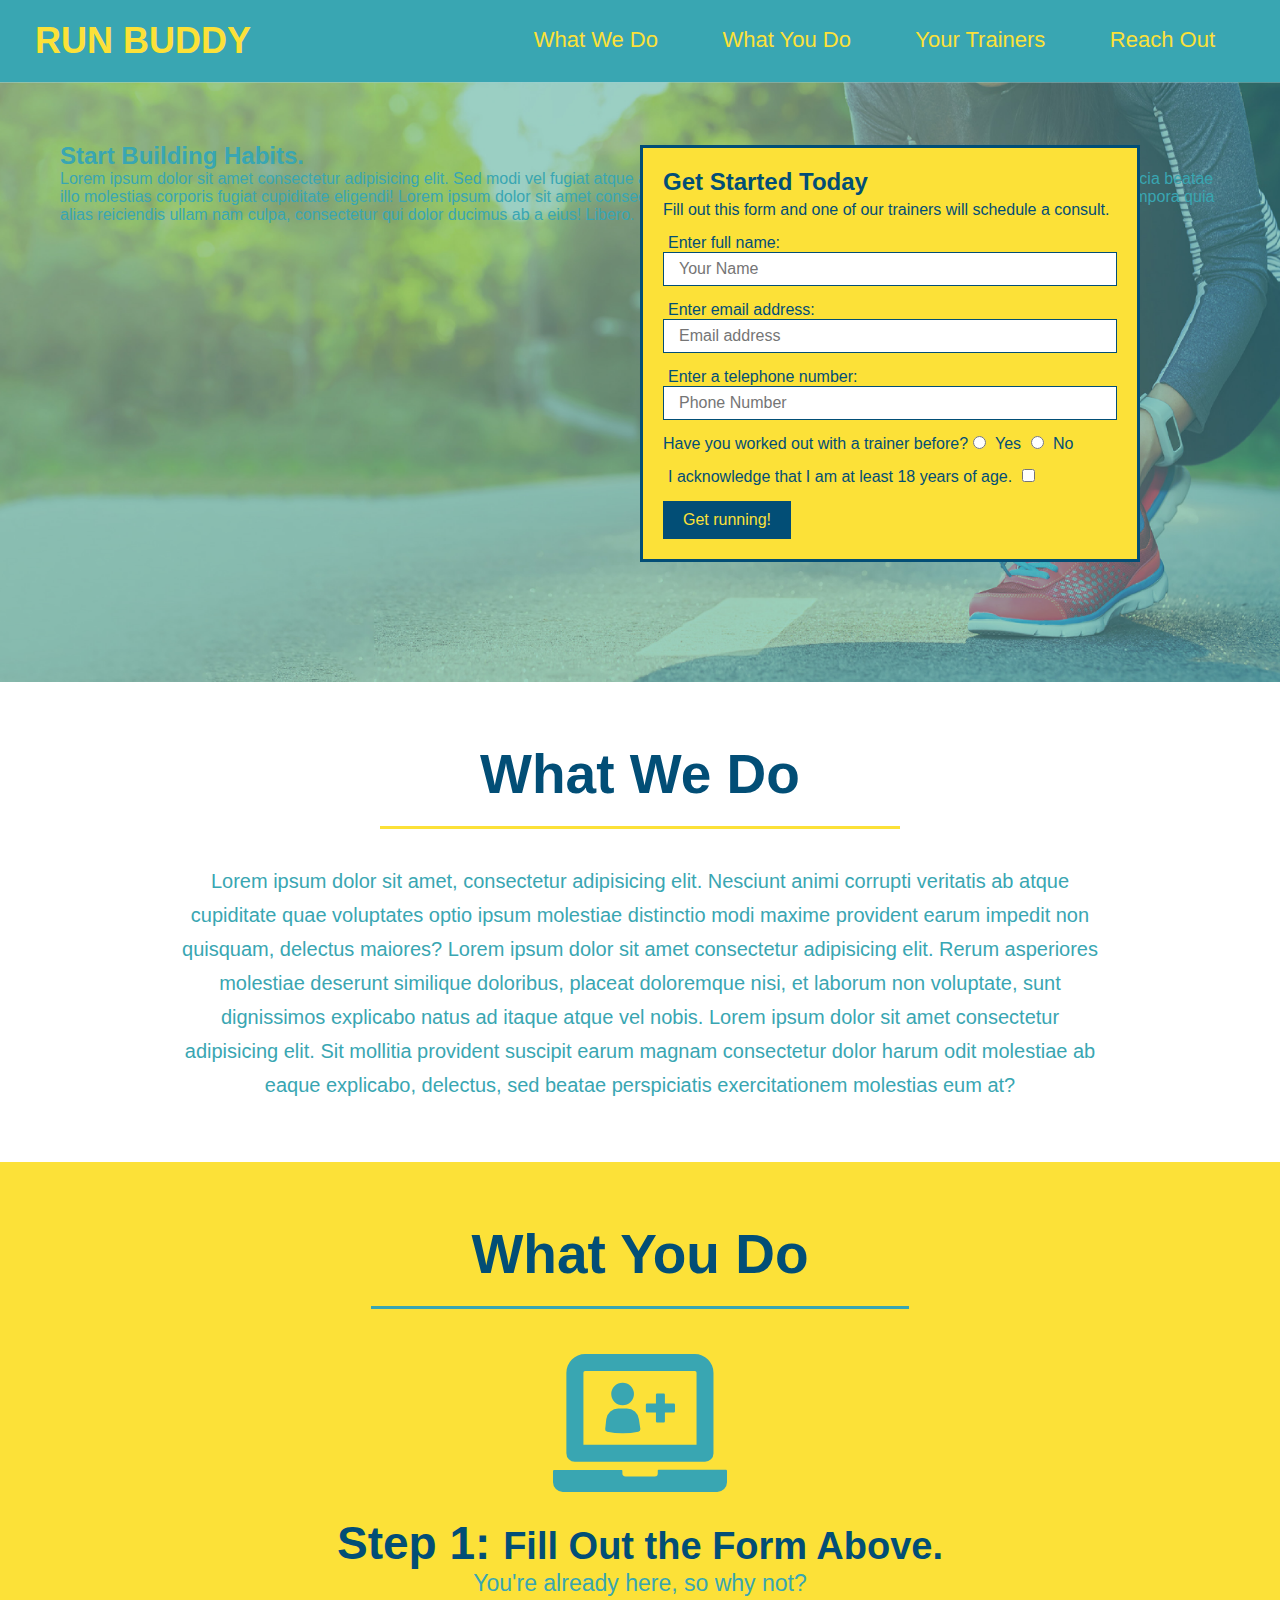
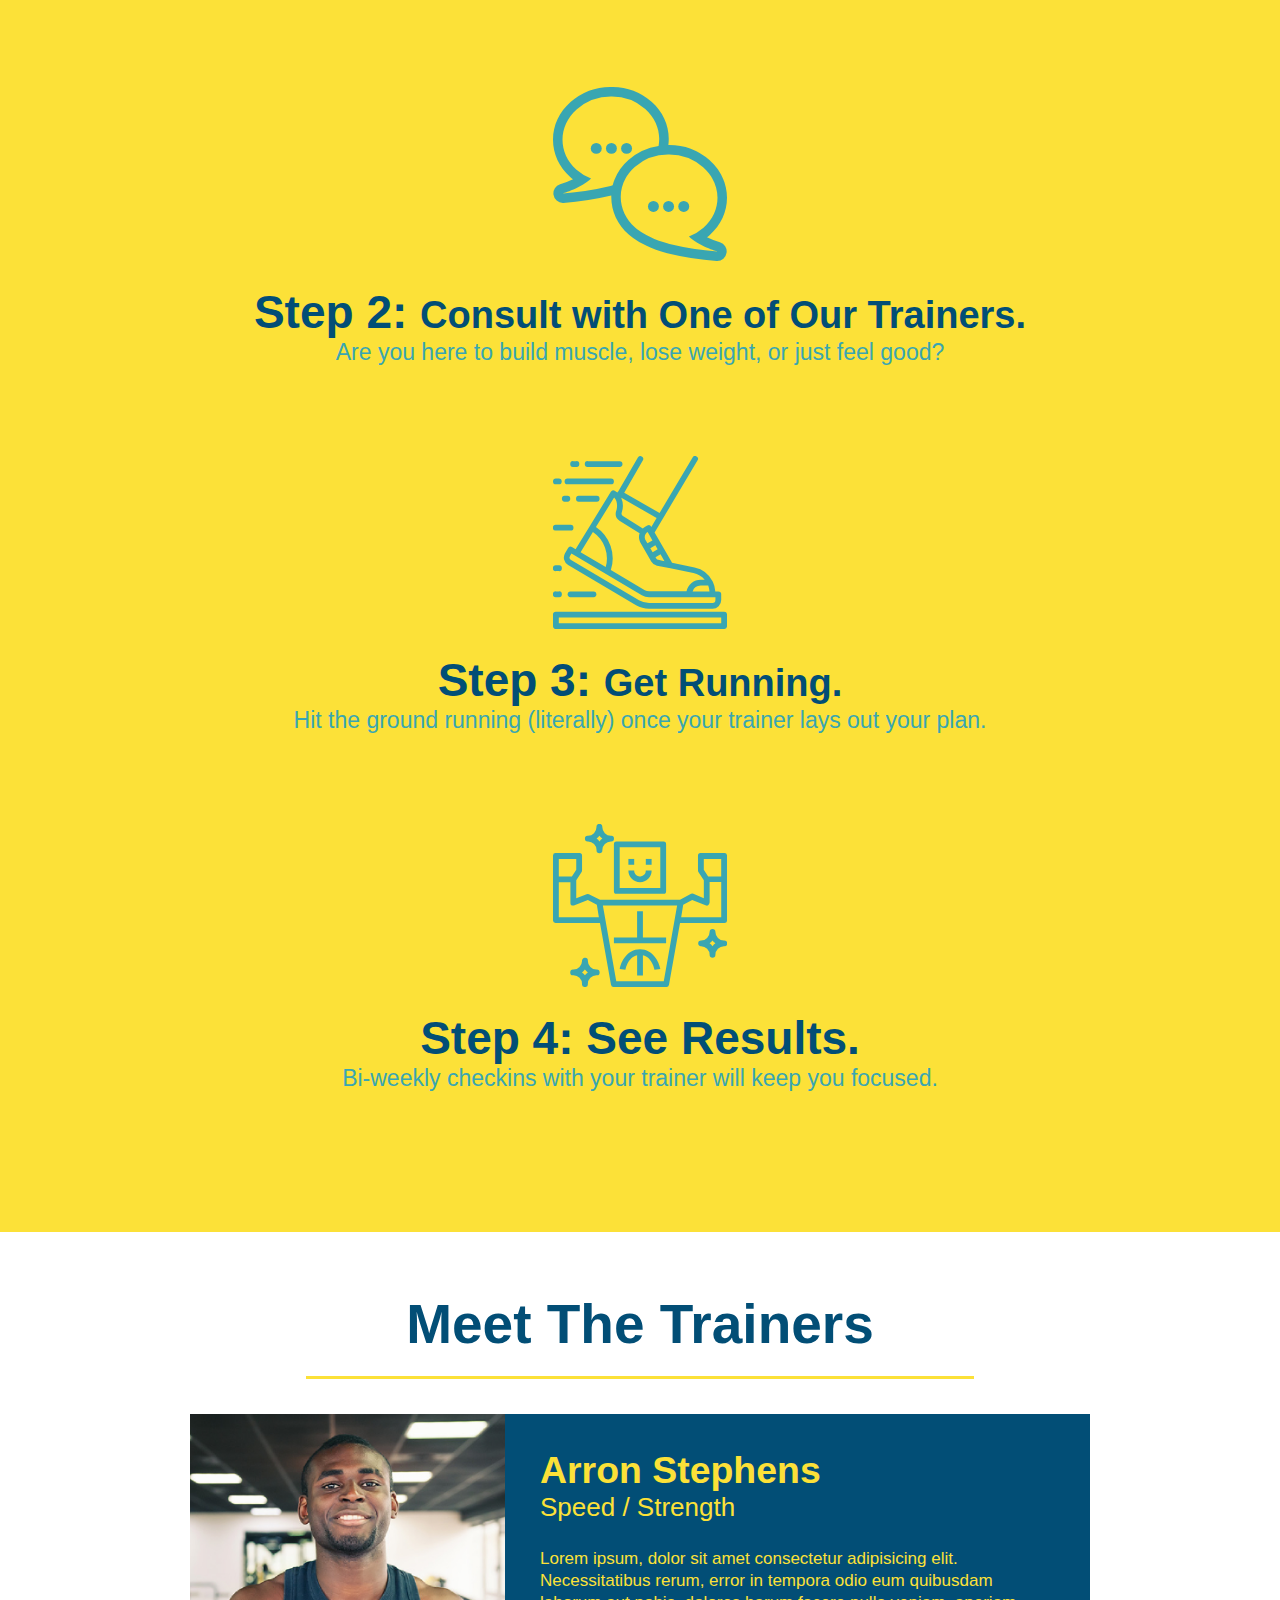
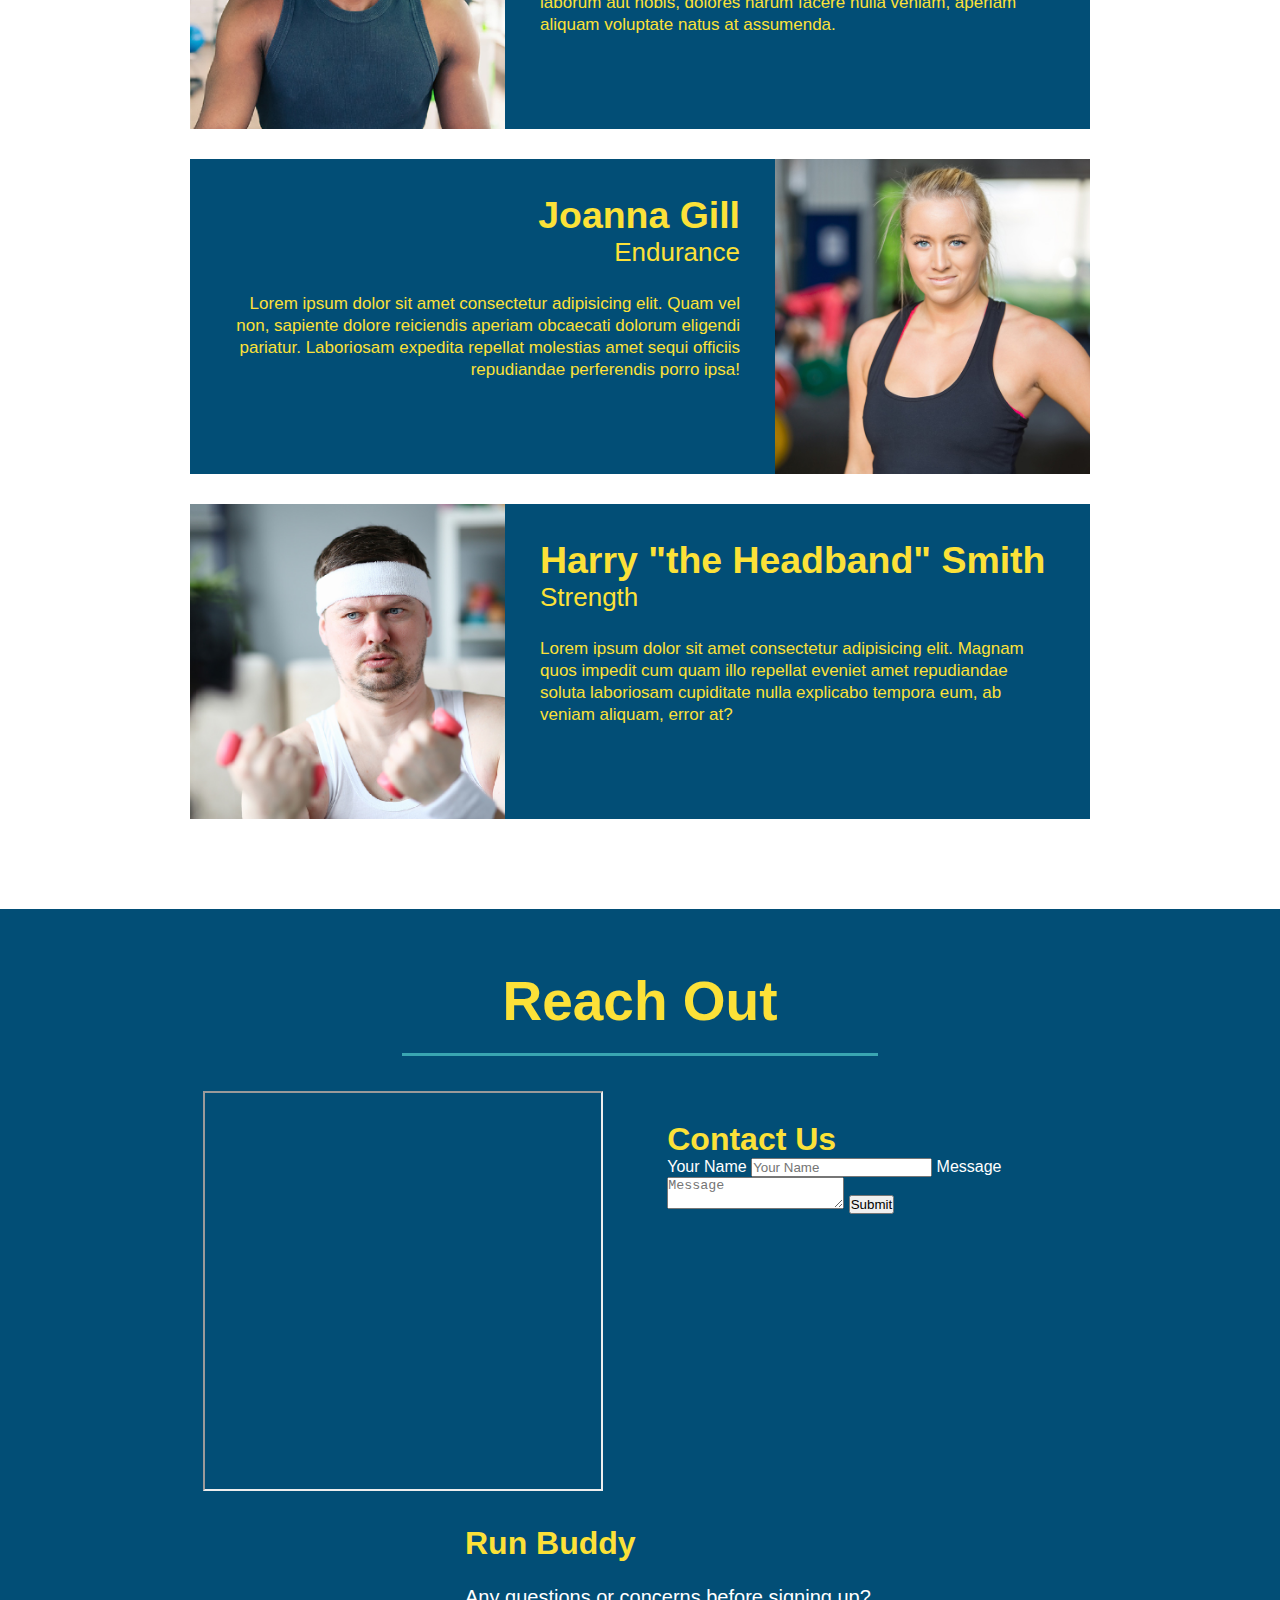
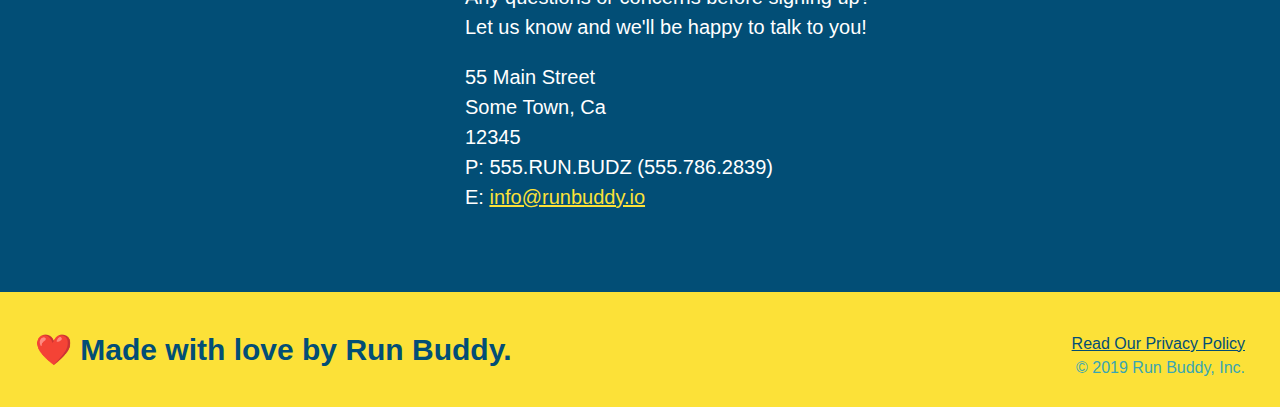
==== index.html @ 5c3e3b5e "add contact form" ====
<!DOCTYPE html>
<html lang="en">
    <head>
        <meta charset="UTF-8" />
        <title>Run Buddy</title>
        <link rel="stylesheet" href="./assets/css/style.css" />
    </head>

    <body>
        <!-- navigation-->
        <header>
            <h1>
                <a href="/">RUN BUDDY</a>
            </h1>
            <nav>
                <!-- Unordered list element -->
                <ul>
                    <!-- List item element-->
                    <li>
                        <!--Anchor element-->
                        <a href="#what-we-do">What We Do</a>
                    </li>
                    <li>
                        <a href="#what-you-do">What You Do</a>
                    </li>
                    <li>
                        <a href="#your-trainers">Your Trainers</a>
                    </li>
                    <li>
                        <a href="#reach-out">Reach Out</a>
                    </li>
                </ul>
            </nav>
        </header> 

        <!-- hero/jumbotron-->
        <section class="hero">
            <div class="hero-form">
                <h3> Get Started Today</h3>
                <p>Fill out this form and one of our trainers will schedule a consult.</p>
            <!-- Add form element -->
            <form>
                <label for="name">Enter full name:</label>
                <input type="text" placeholder="Your Name" name="name" id="name" class="form-input" />
                <label for="email">Enter email address:</label>
                <input type="email" placeholder="Email address" name="email" id="email" class="form-input" />
                <label for="phone">Enter a telephone number:</label>
                <input type="tel" placeholder="Phone Number" name="phone" id="phone" class="form-input" />
                <p>
                    Have you worked out with a trainer before?
                    <input type="radio" name="trainer-confirm" id="trainer-yes" />
                    <label for="trainer-yes">Yes</label>
                    <input type="radio" name="trainer-confirm" id="trainer-no" />
                    <label for="trainer-no">No</label>
                </p>
                <p>
                    <label for="checkbox" >
                    I acknowledge that I am at least 18 years of age.
                    </label>
                    <input type="checkbox" name="age-confirm" id="checkbox" />
                </p>
                <button type="submit">
                    Get running!
                </button>
            </form>
            </div>
            <div class="hero-cta">
                <h2>Start Building Habits.</h2>
                <p>
                    Lorem ipsum dolor sit amet consectetur adipisicing elit. Sed modi vel fugiat atque aut magnam distinctio quo possimus suscipit culpa? Quidem, cum. Officia beatae illo molestias corporis fugiat cupiditate eligendi! 
                    Lorem ipsum dolor sit amet consectetur adipisicing elit. Ut perspiciatis illum quasi et nostrum sapiente tempora quia alias reiciendis ullam nam culpa, consectetur qui dolor ducimus ab a eius! Libero.
                </p>
            </div>
        </section>
        <!-- end hero -->

        <!--"what we do" section-->
        <section id="what-we-do" class="intro">
            <h2 class="section-title primary-border">What We Do</h2>
            <p> 
                Lorem ipsum dolor sit amet, consectetur adipisicing elit. Nesciunt animi corrupti veritatis ab atque cupiditate quae voluptates optio ipsum molestiae distinctio modi maxime provident earum impedit non quisquam, delectus maiores? Lorem ipsum dolor sit amet consectetur adipisicing elit. Rerum asperiores molestiae deserunt similique doloribus, placeat doloremque nisi, et laborum non voluptate, sunt dignissimos explicabo natus ad itaque atque vel nobis.
            Lorem ipsum dolor sit amet consectetur adipisicing elit. Sit mollitia provident suscipit earum magnam consectetur dolor harum odit molestiae ab eaque explicabo, delectus, sed beatae perspiciatis exercitationem molestias eum at?
            </p>
        </section>
        
        <!-- "what you do" section-->
        <section id="what-you-do" class="steps">
            <h2 class="section-title secondary-border"> What You Do</h2>

            <div>
                <img src="./assets/images/step-1.svg" alt="" />
                <h3>Step 1: <span>Fill Out the Form Above.</span></h3>
                <p>You're already here, so why not?</p>
            </div>

            <div>
                <img src="./assets/images/step-2.svg" alt="" />
                <h3>Step 2: <span>Consult with One of Our Trainers.</span></h3>
                <p>Are you here to build muscle, lose weight, or just feel good?</p>
            </div>

            <div>
                <img src="./assets/images/step-3.svg" alt="" />
                <h3>Step 3: <span>Get Running.</span></h3>
                <p>Hit the ground running (literally) once your trainer lays out your plan.</p>
            </div>

            <div>
                <img src="./assets/images/step-4.svg" alt="" />
                <h3>Step 4: See Results.</h3>
                <p>Bi-weekly checkins with your trainer will keep you focused.</p>
            </div>
        </section>

        <!--"meet the trainers" section-->
        <section id="your-trainers" class="trainers"> 
            <h2 class="section-title primary-border">
                Meet The Trainers
            </h2>

            <!-- first trainer bio -->
            <article class="trainer">
                <img src="./assets/images/trainer-1.jpg" alt="Arron Stephens in his workout clothes, ready to pump iron." />
                <div class="trainer-bio text-left">
                    <h3>Arron Stephens</h3>
                    <h4>Speed / Strength</h4>
                    <p>
                        Lorem ipsum, dolor sit amet consectetur adipisicing elit. Necessitatibus rerum, error in tempora odio eum quibusdam laborum aut nobis, dolores harum facere nulla veniam, aperiam aliquam voluptate natus at assumenda.
                    </p>
                </div>
            </article>

            <!-- second trainer bio -->
            <article class="trainer">
                <div class="trainer-bio text-right">
                    <h3>Joanna Gill</h3>
                    <h4>Endurance</h4>
                    <p>Lorem ipsum dolor sit amet consectetur adipisicing elit. Quam vel non, sapiente dolore reiciendis aperiam obcaecati dolorum eligendi pariatur. Laboriosam expedita repellat molestias amet sequi officiis repudiandae perferendis porro ipsa!</p>
                </div>
                <img src="./assets/images/trainer-2.jpg" alt="Joanna Gill cooling off after a workout" />
            </article>

            <!-- third trainer bio -->
            <article class="trainer">
                <img src="./assets/images/trainer-3.jpg" alt="Harry Smith wearing a headband and lifting comically small pink weights." />
                <div class="trainer-bio text-left" >
                    <h3>Harry "the Headband" Smith</h3>
                    <h4>Strength</h4>
                    <p>Lorem ipsum dolor sit amet consectetur adipisicing elit. Magnam quos impedit cum quam illo repellat eveniet amet repudiandae soluta laboriosam cupiditate nulla explicabo tempora eum, ab veniam aliquam, error at?</p>
                </div>
            </article>
        </section>
        <!-- trainers section end-->

        <!--"reach out" section-->
        <section id="reach-out" class="contact">
            <h2 class="section-title secondary-border">Reach Out</h2>
            <div class="contact-info">
                <iframe 
                    src="https://www.google.com/maps/embed?pb=!1m18!1m12!1m3!1d3023.174391350938!2d-111.85264814911996!3d40.736188043971005!2m3!1f0!2f0!3f0!3m2!1i1024!2i768!4f13.1!3m3!1m2!1s0x875260040ec260b5%3A0x486667131d3bf1d!2s1412%20Kensington%20Ave%2C%20Salt%20Lake%20City%2C%20UT%2084105!5e0!3m2!1sen!2sus!4v1635096697386!5m2!1sen!2sus"
                    allowfullscreen="" 
                    loading="lazy">
                </iframe>
            
            <div class="contact-form">
                <h3>Contact Us</h3>
                <form>
                    <label for="contact-name">Your Name</label>
                    <input type="text" id="contact-name" placeholder="Your Name" />

                    <label for="contact-message">Message</label>
                    <textarea id="contact-message" placeholder="Message"></textarea>

                    <button type="submit">Submit</button>
                </form>
            </div>
                <div>
                    <h3>Run Buddy</h3>
                <p>
                    Any questions or concerns before signing up?
                    <br/>
                    Let us know and we'll be happy to talk to you!
                </p>
                <address>
                    55 Main Street <br/>
                    Some Town, Ca <br/>
                    12345 <br/>
                    P: 555.RUN.BUDZ (555.786.2839)<br/>
                    E: <a href="mailto:info@runbuddy.io">info@runbuddy.io</a>
                </address>
                </div>
            </div>
        </section>
          
        <!--footer-->
        <footer>
            <h2>❤️ Made with love by Run Buddy.</h2>
            <div>
                <a href="./privacy-policy.html">Read Our Privacy Policy</a><br />
                &copy; 2019 Run Buddy, Inc.
            </div>
        </footer>
    </body>
</html>
---- assets/css/style.css ----
* {
    margin: 0;
    padding: 0;
    box-sizing: border-box;
}

body {
    /* more on this crazy alphanumerical value in a minute! */
    color: #39a6b2;
    font-family: Helvetica, Arial, sans-serif;
}

/* apply styles to <header> */
header {
    padding: 20px 35px;
    background-color: #39a6b2;
}

header h1 {
    font-weight: bold;
    font-size: 36px;
    color: #fce138;
    margin: 0;
    display: inline;
}

header a {
    text-decoration: none;
    color: #fce138;
}

header nav {
    float: right;
    margin: 7px 0;
}

header nav ul li {
    display: inline;
}

header nav ul li a {
    margin: 0 30px;
    font-weight: lighter;
    font-size: 22px;
}

footer {
    background: #fce138;
    width: 100%;
    padding: 40px 35px;
}

footer h2 {
    display: inline;
    color: #024e76;
    font-size: 30px;
    margin: 0;
}

footer div {
    float: right;
    line-height: 1.5;
    text-align: right;
}

footer a {
    color: #024e76;
}

section {
    padding: 60px;
}

/* Hero Style Start */
.hero {
    background-image: url("../images/hero-bg.jpg");
    height: 600px;
    background-size: cover;
    background-position: center;
    position: relative;
}
/* Hero Style End */

/* Hero Form start */
.hero-form {
    background-color: #fce138;
    color: #024e76;
    padding: 20px;
    width: 500px; 
    border: solid 3px #024e76;
    position: absolute;
    bottom: 120px;
    right: 140px;
}

.hero-form h3 {
    font-size: 24px;
    margin: 0;
}

.hero-form p {
    margin: 5px 0 15px 0;
}

.form-input {
    border: 1px solid #024e76;
    display: block;
    padding: 7px 15px;
    font-size: 16px;
    color: #024e76;
    width: 100%;
    margin-bottom: 15px;
}

.hero-form label {
    margin: 0 5px;
}

.hero-form button {
    background-color: #024e76;
    color: #fce138;
    font-size: 16px;
    padding: 10px 20px;
    border: none;
}
/* Hero Form end */

/* intro start*/

.intro {
    text-align: center;
}

.intro p {
    line-height: 1.7;
    color: #39a6b2;
    width: 80%;
    font-size: 20px;
    margin: 0 auto;
}
/* intro end */

/* What you do section */
.steps {
    text-align: center;
    background: #fce138;
}

.section-title {
    font-size: 55px;
    display: inline-block;
    color: #024e76;
    margin-bottom: 35px;
    padding: 0 100px 20px 100px;   
    border-bottom: 3px solid;
    text-align: center;
}

.primary-border {
    border-color: #fce138;
}

.secondary-border {
    border-color: #39a6b2;
}

.steps div {
    margin-bottom: 80px;
}

.steps img {
    width: 15%;
    margin: 10px 0;
}

.steps h3 {
    color: #024e76;
    font-size: 46px;
    margin-top: 10px;
}

.steps p {
    color: #39a6b2;
    font-size: 23px;
}

.steps span {
    font-size: 38px;
}

/* trainers section */

.trainers {
    text-align: center;
}

.trainer {
    width: 900px;
    margin: 0 auto 30px auto;
    background: #024e76;
    color: #fce138;
    overflow: auto;
}

.trainer img {
    width: 35%;
    float: left;
}

.trainer-bio {
    padding: 35px;
    float: left;
    width: 65%;
}

.text-left {
    text-align: left;
}

.text-right {
    text-align: right;
}

.trainer-bio {
    font-size: 32px;
    margin-bottom: 8px;
}

.trainer-bio h4 {
    font-weight: lighter;
    font-size: 26px;
    margin-bottom: 25px;
}

.trainer-bio p {
    font-size: 17px;
    line-height: 1.3;
}

/* trainers section end */

/* contact info section */
.contact {
    background: #024e76;
    text-align: center;
}

.contact h2 {
    color: #fce138;
}

.contact-info iframe {
    width: 400px;
    height: 400px;
}

.contact-info div {
    width: 410px;
    display: inline-block;
    vertical-align: top;
    text-align: left;
    margin: 30px 0 0 60px;
    color: white;
}

.contact-info h3 {
    color: #fce138;
    font-size: 32px;
}

.contact-info p, .contact-info address {
    margin: 20px 0;
    line-height: 1.5;
    font-size: 20px;
    font-style: normal;
}

.contact-info a {
    color: #fce138;
}

/* contact info style end*/
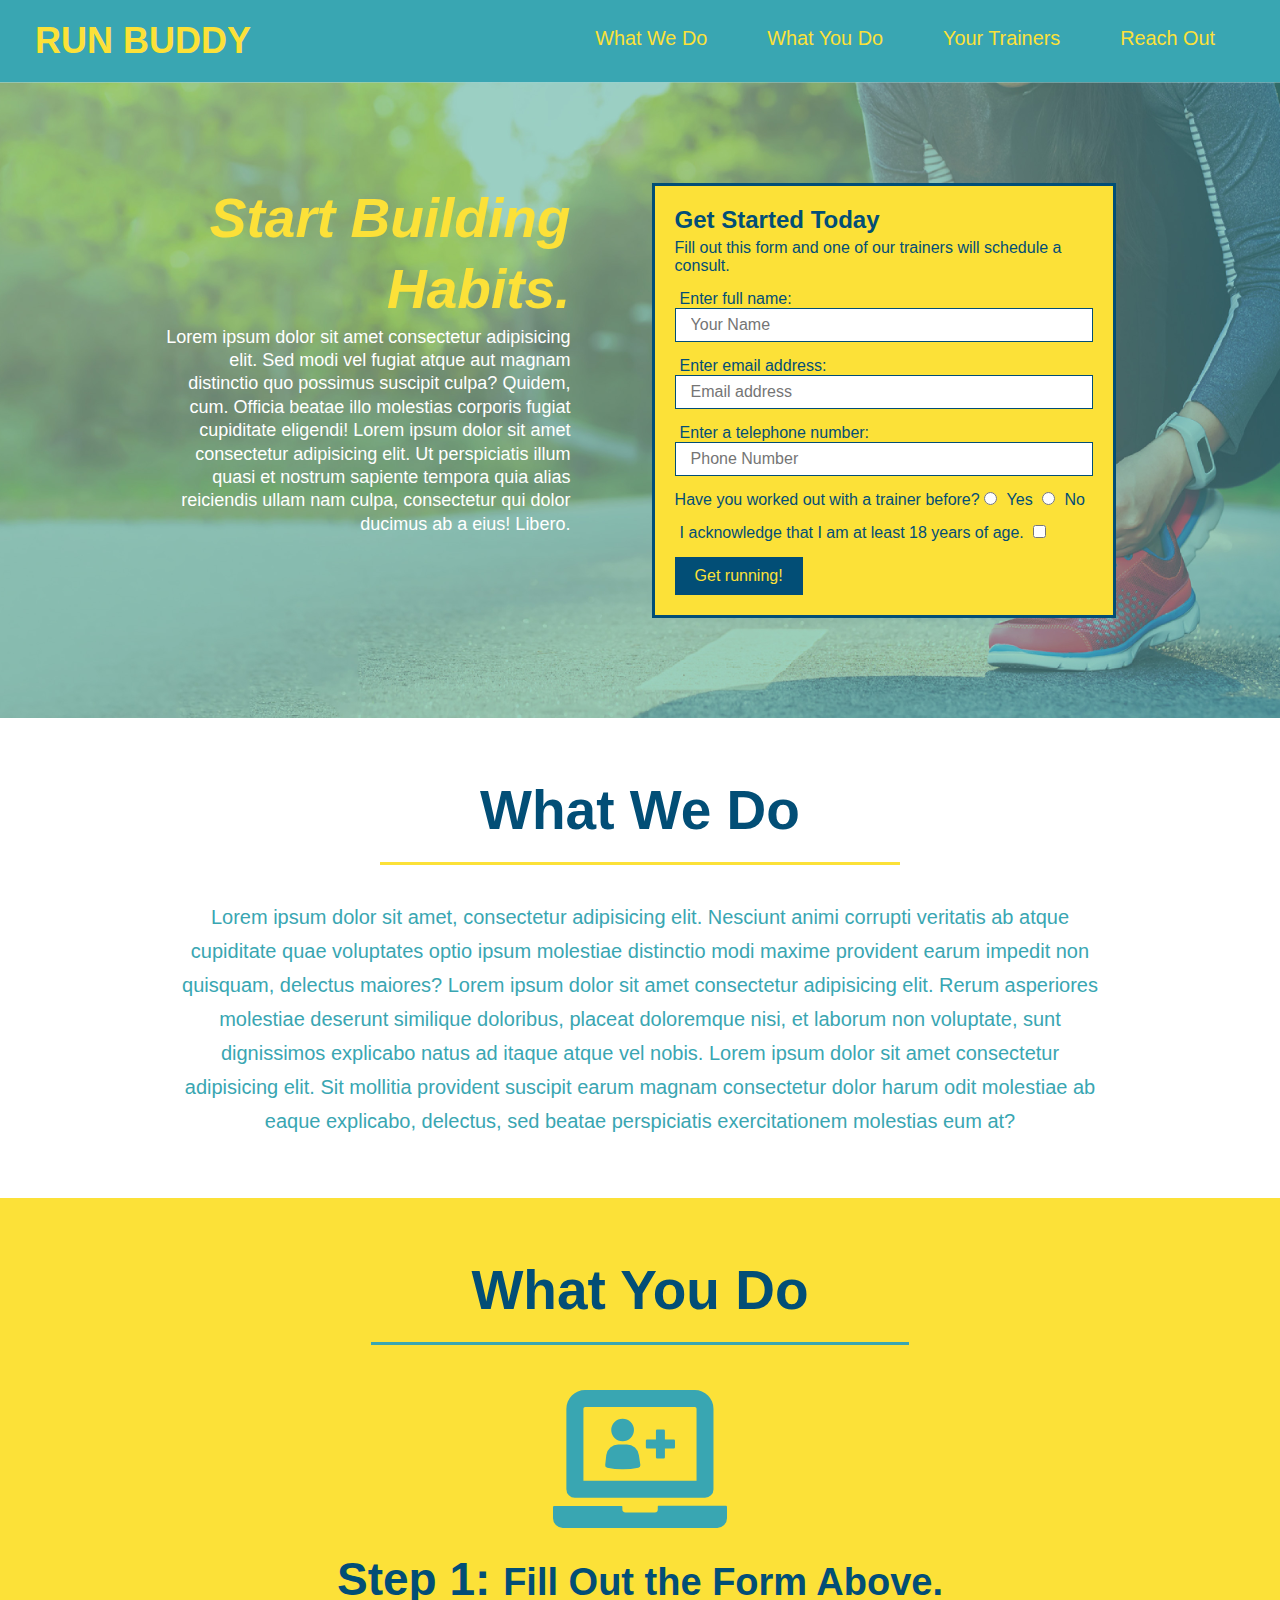
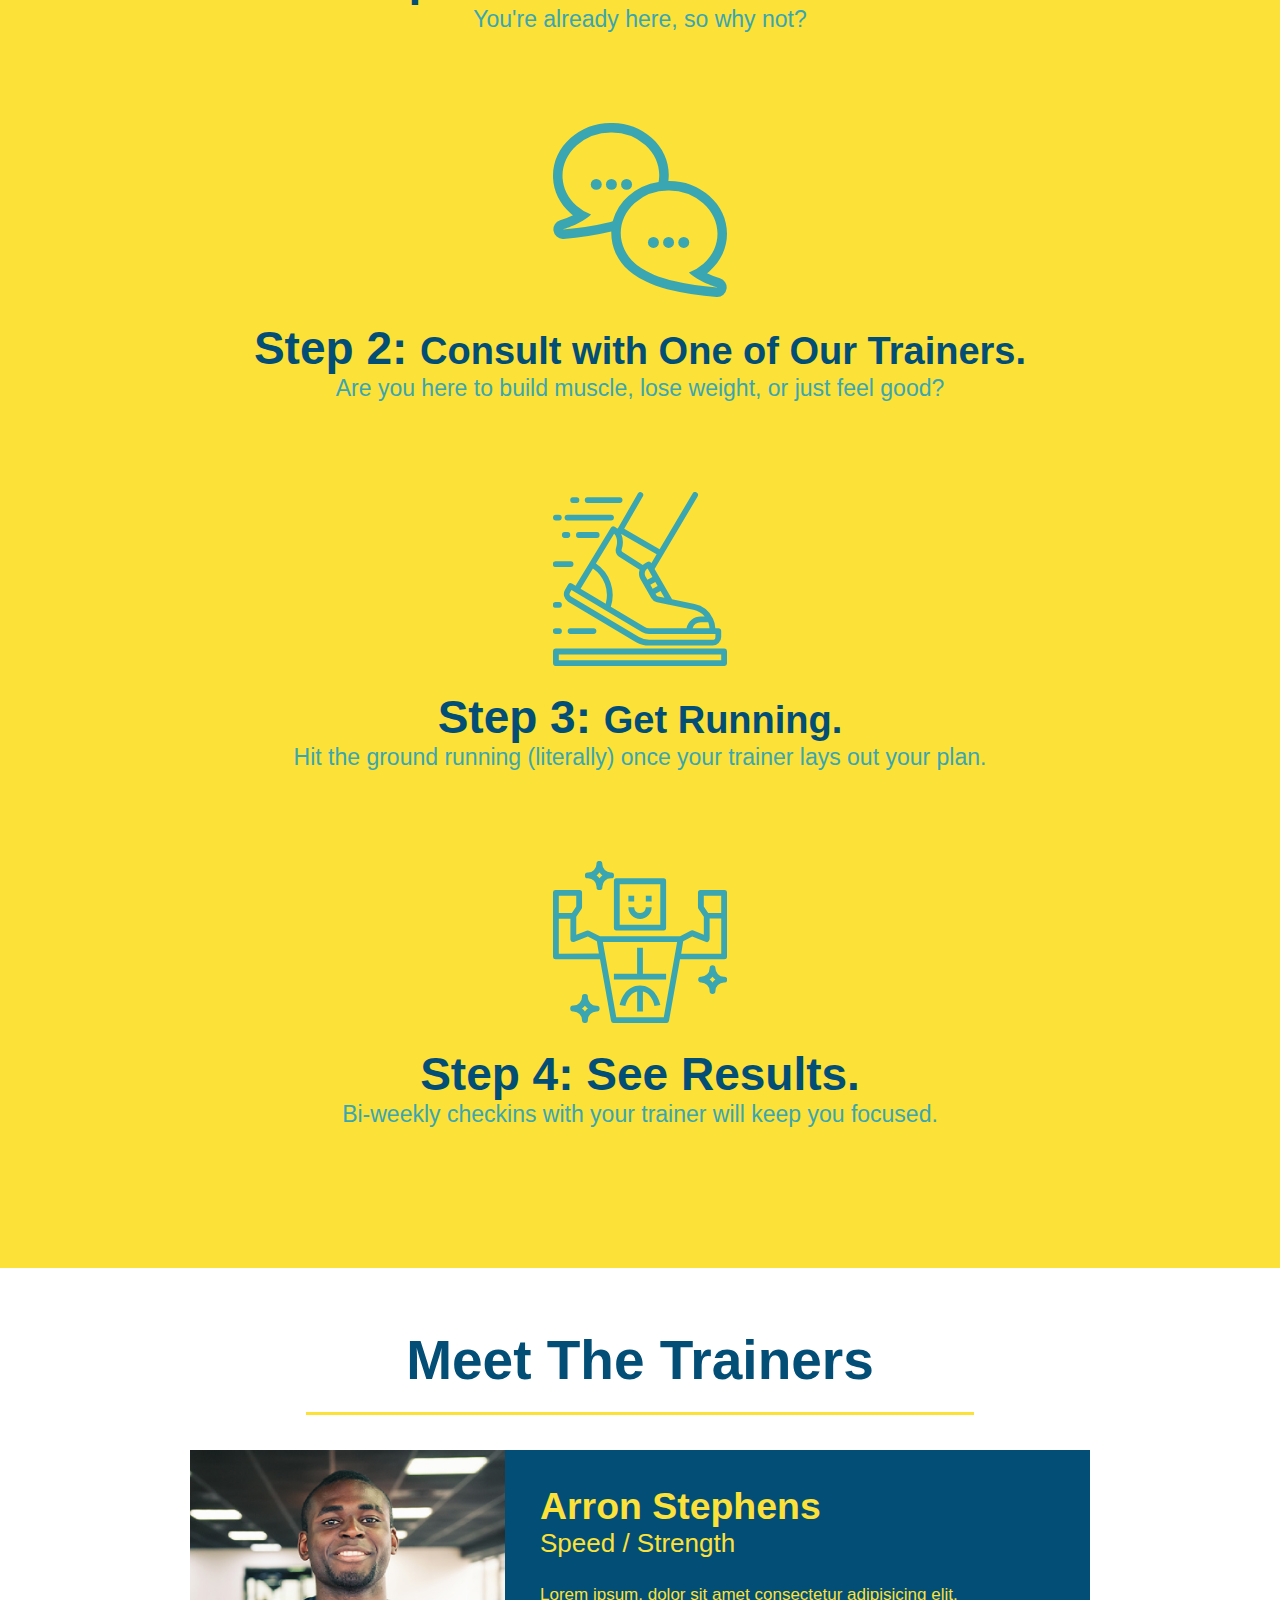
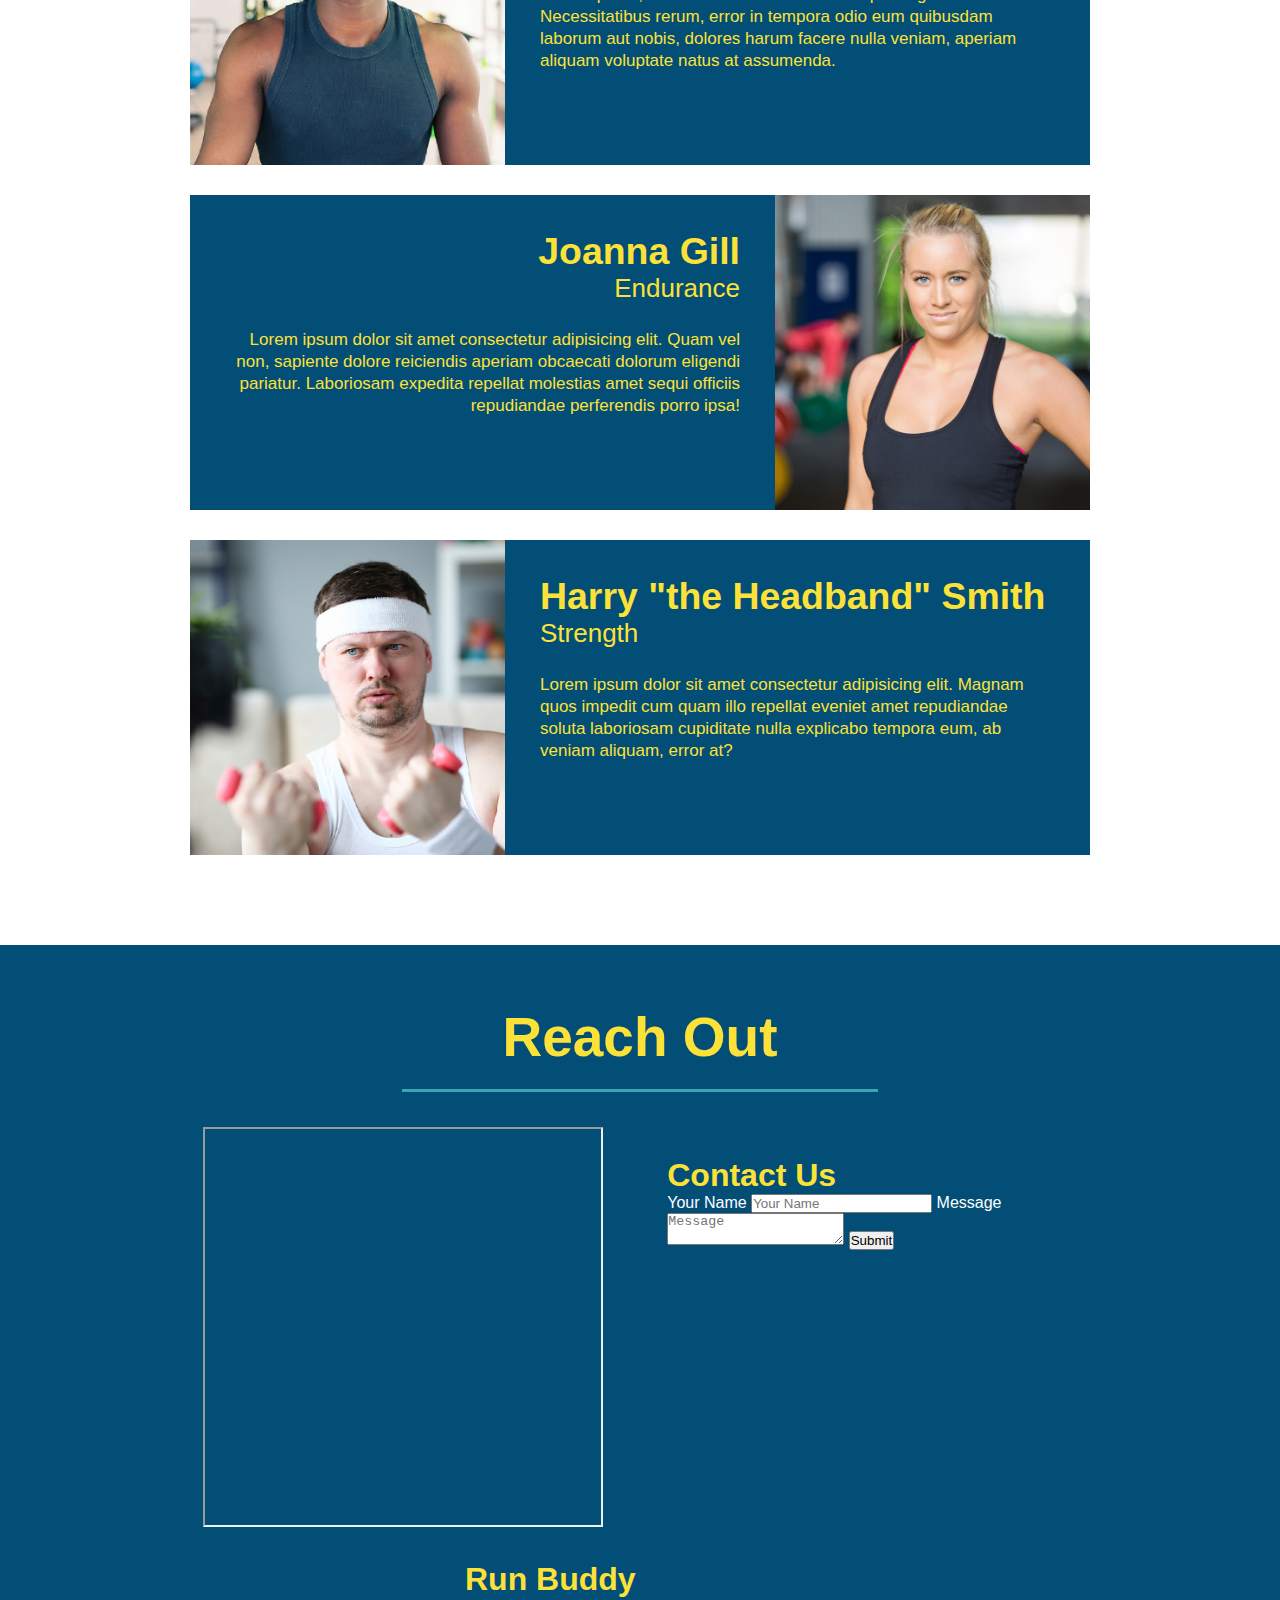
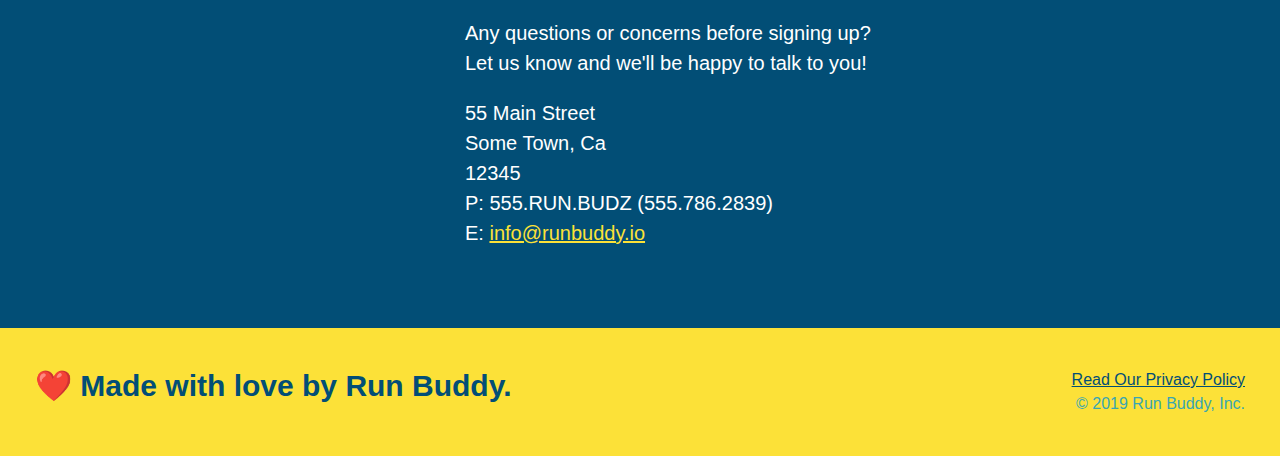
==== commit 6f06e615: "add flexbox to hero" ====
--- a/index.html
+++ b/index.html
@@ -35,6 +35,14 @@
 
         <!-- hero/jumbotron-->
         <section class="hero">
+            <div class="hero-cta">
+                <h2>Start Building Habits.</h2>
+                <p>
+                    Lorem ipsum dolor sit amet consectetur adipisicing elit. Sed modi vel fugiat atque aut magnam distinctio quo possimus suscipit culpa? Quidem, cum. Officia beatae illo molestias corporis fugiat cupiditate eligendi! 
+                    Lorem ipsum dolor sit amet consectetur adipisicing elit. Ut perspiciatis illum quasi et nostrum sapiente tempora quia alias reiciendis ullam nam culpa, consectetur qui dolor ducimus ab a eius! Libero.
+                </p>
+            </div>
+            
             <div class="hero-form">
                 <h3> Get Started Today</h3>
                 <p>Fill out this form and one of our trainers will schedule a consult.</p>
@@ -63,13 +71,6 @@
                     Get running!
                 </button>
             </form>
-            </div>
-            <div class="hero-cta">
-                <h2>Start Building Habits.</h2>
-                <p>
-                    Lorem ipsum dolor sit amet consectetur adipisicing elit. Sed modi vel fugiat atque aut magnam distinctio quo possimus suscipit culpa? Quidem, cum. Officia beatae illo molestias corporis fugiat cupiditate eligendi! 
-                    Lorem ipsum dolor sit amet consectetur adipisicing elit. Ut perspiciatis illum quasi et nostrum sapiente tempora quia alias reiciendis ullam nam culpa, consectetur qui dolor ducimus ab a eius! Libero.
-                </p>
             </div>
         </section>
         <!-- end hero -->
--- a/assets/css/style.css
+++ b/assets/css/style.css
@@ -14,6 +14,9 @@
 header {
     padding: 20px 35px;
     background-color: #39a6b2;
+    display: flex;
+    justify-content: space-between;
+    flex-wrap: wrap;
 }
 
 header h1 {
@@ -21,7 +24,6 @@
     font-size: 36px;
     color: #fce138;
     margin: 0;
-    display: inline;
 }
 
 header a {
@@ -30,35 +32,39 @@
 }
 
 header nav {
-    float: right;
     margin: 7px 0;
 }
 
-header nav ul li {
-    display: inline;
+header nav ul {
+    display: flex;
+    flex-wrap: wrap;
+    justify-content: space-between;
+    align-items: center;
+    list-style: none;
 }
 
 header nav ul li a {
     margin: 0 30px;
     font-weight: lighter;
-    font-size: 22px;
+    font-size: 1.55vw;
 }
 
 footer {
     background: #fce138;
     width: 100%;
     padding: 40px 35px;
+    display: flex;
+    justify-content: space-between;
+    flex-wrap: wrap;
 }
 
 footer h2 {
-    display: inline;
     color: #024e76;
     font-size: 30px;
     margin: 0;
 }
 
 footer div {
-    float: right;
     line-height: 1.5;
     text-align: right;
 }
@@ -74,10 +80,26 @@
 /* Hero Style Start */
 .hero {
     background-image: url("../images/hero-bg.jpg");
-    height: 600px;
     background-size: cover;
     background-position: center;
-    position: relative;
+    display: flex;
+    justify-content: center;
+    flex-wrap: wrap;
+}
+
+.hero-cta {
+    width: 35%;
+    text-align: right;
+    margin: 3.5%;
+    color: #fff;
+    font-size: 18px;
+    line-height: 1.3;
+}
+
+.hero-cta h2 {
+    font-style: italic;
+    font-size: 55px;
+    color: #fce138;
 }
 /* Hero Style End */
 
@@ -86,11 +108,9 @@
     background-color: #fce138;
     color: #024e76;
     padding: 20px;
-    width: 500px; 
     border: solid 3px #024e76;
-    position: absolute;
-    bottom: 120px;
-    right: 140px;
+    width: 40%;
+    margin: 3.5%;
 }
 
 .hero-form h3 {
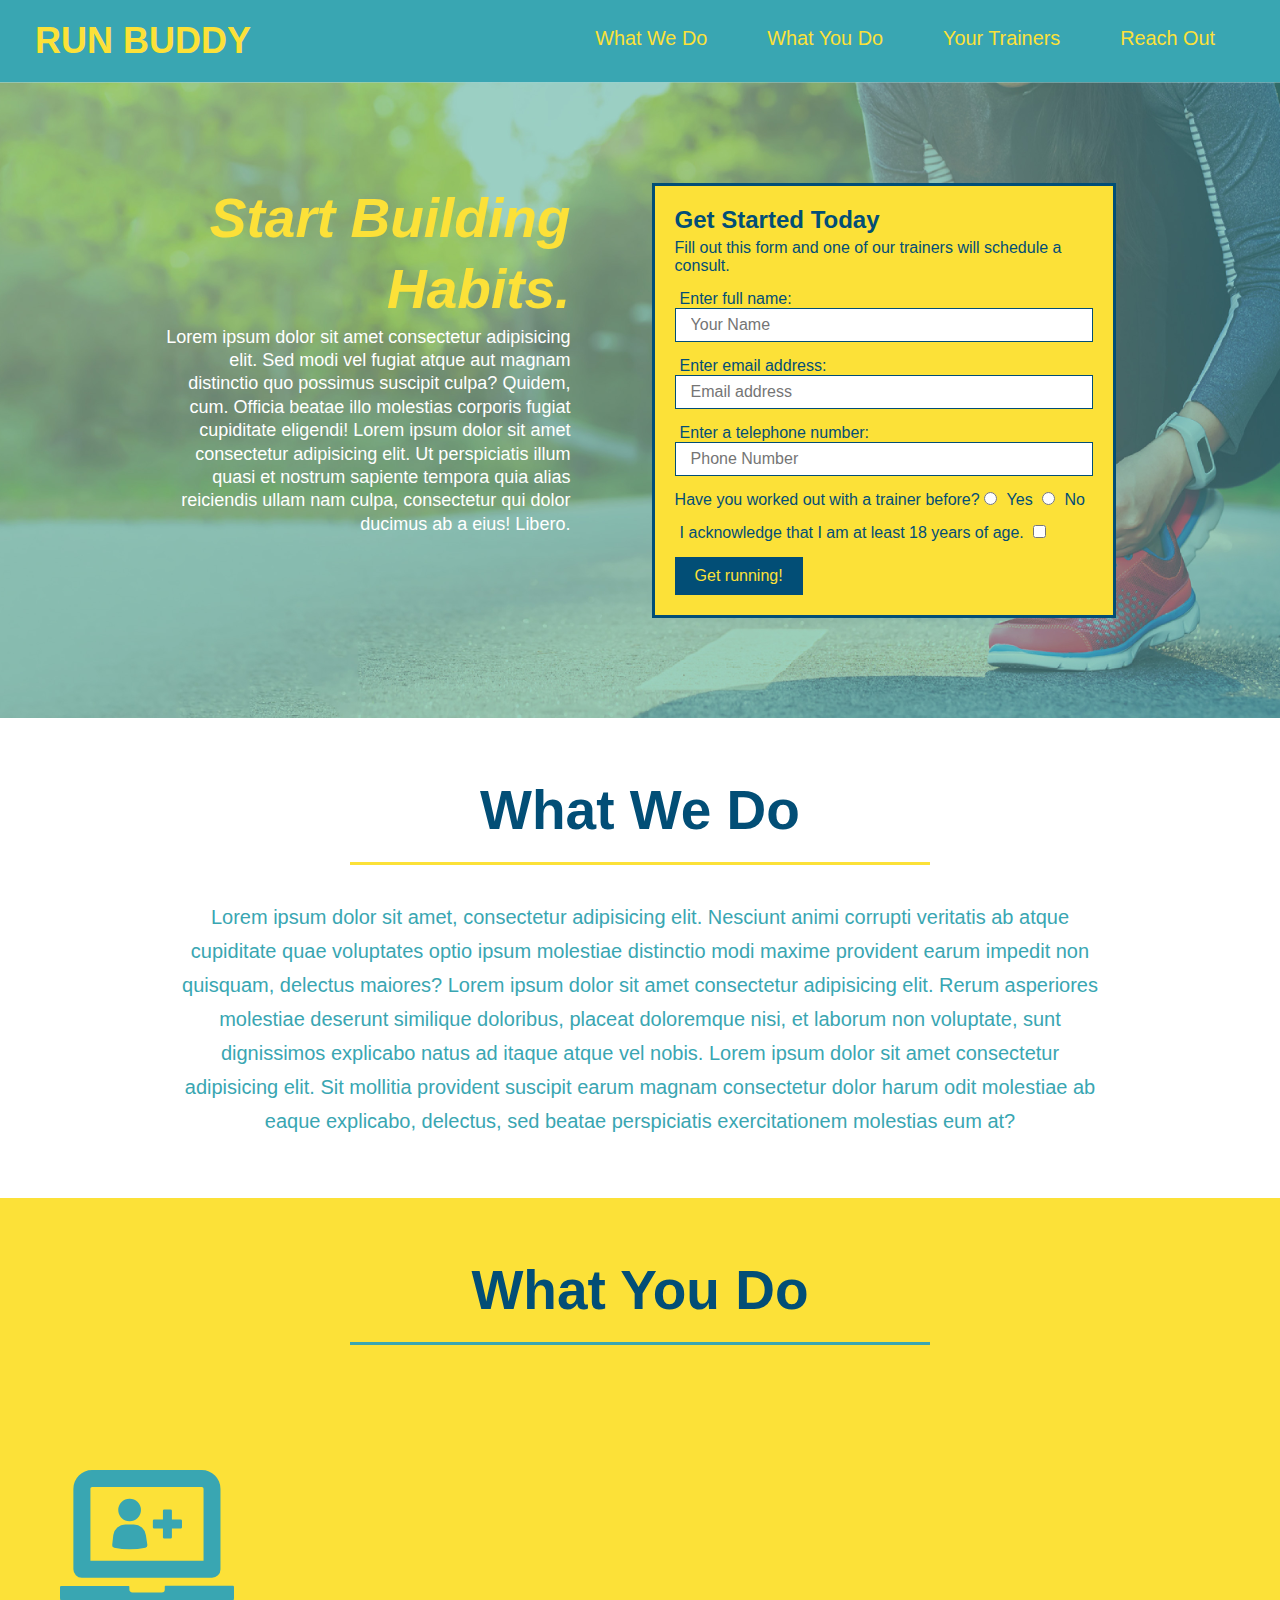
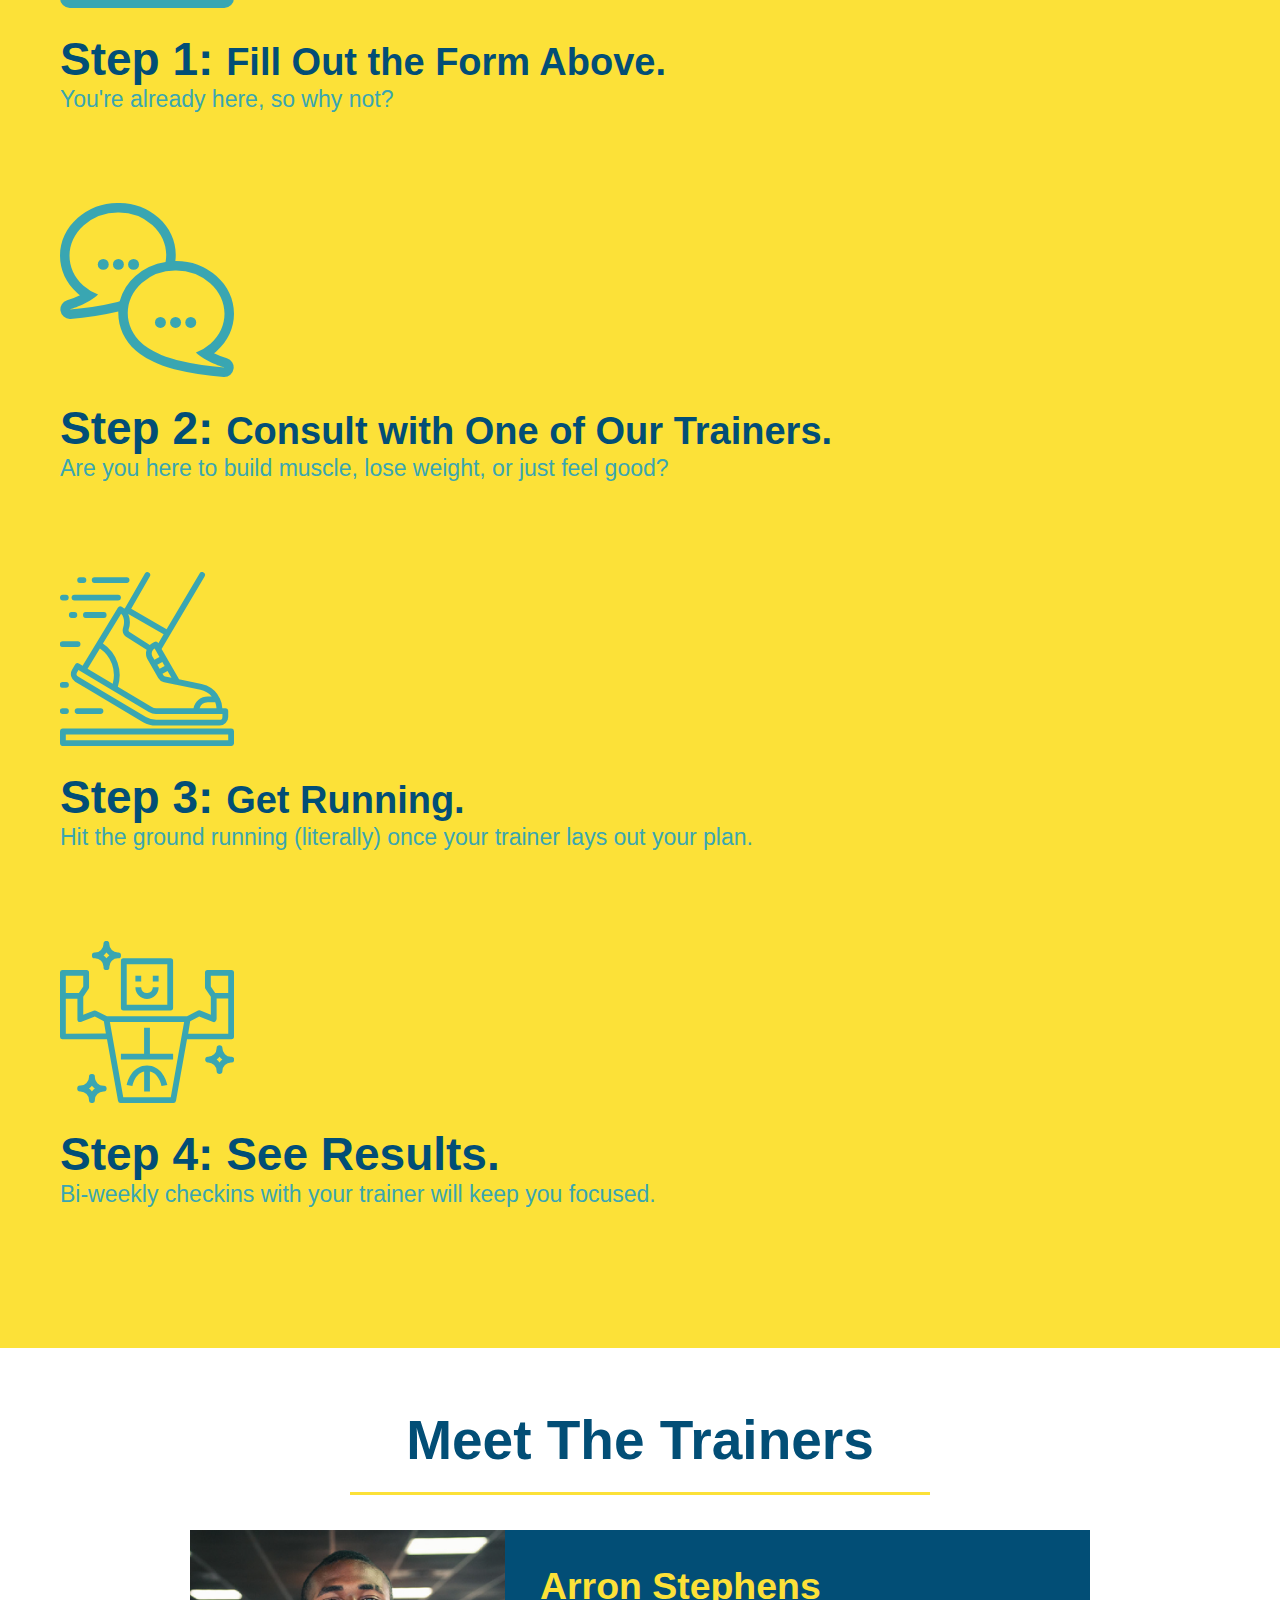
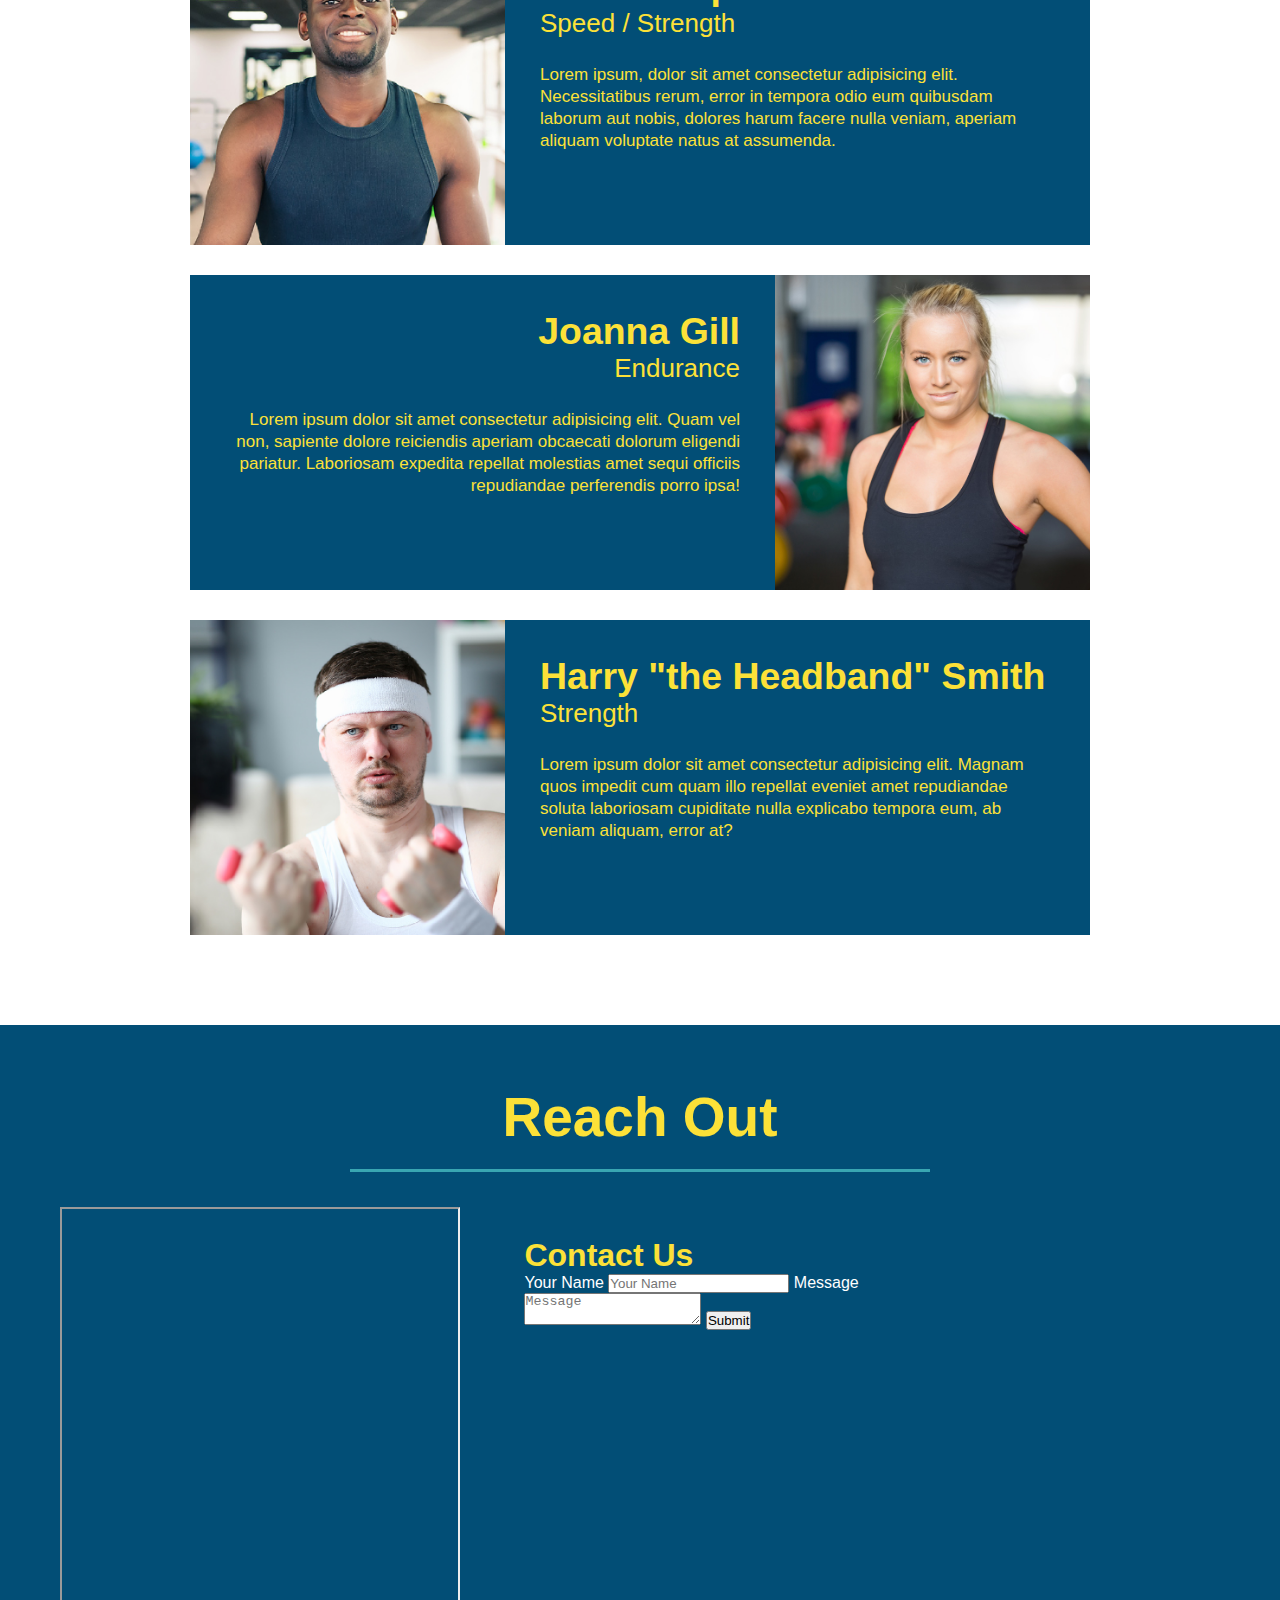
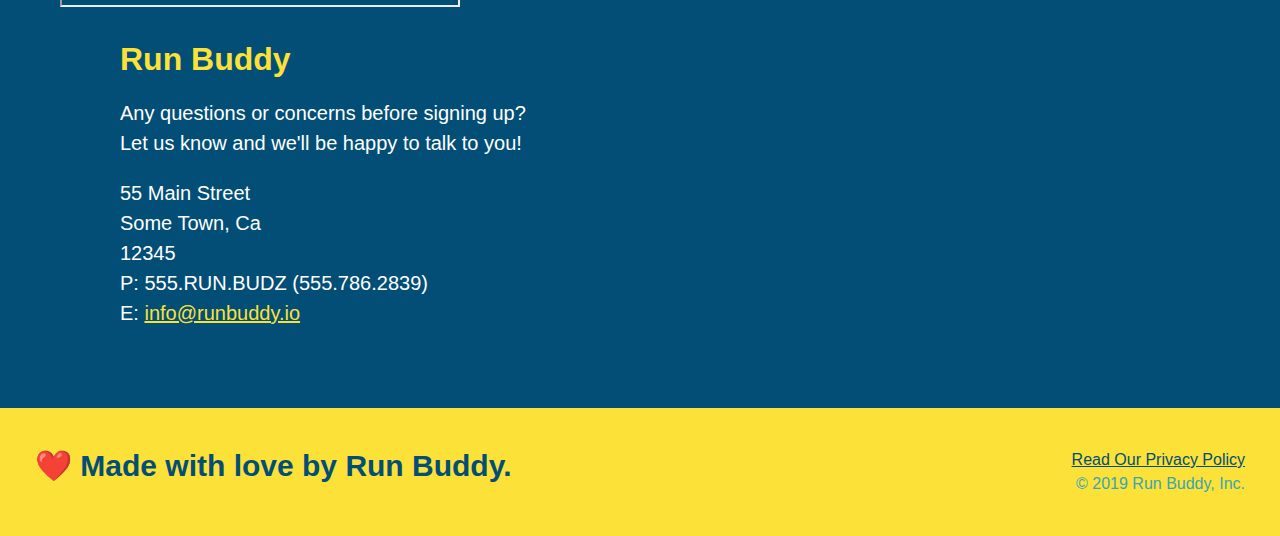
==== commit d83dbdb7: "add flexbox class" ====
--- a/index.html
+++ b/index.html
@@ -42,7 +42,7 @@
                     Lorem ipsum dolor sit amet consectetur adipisicing elit. Ut perspiciatis illum quasi et nostrum sapiente tempora quia alias reiciendis ullam nam culpa, consectetur qui dolor ducimus ab a eius! Libero.
                 </p>
             </div>
-            
+
             <div class="hero-form">
                 <h3> Get Started Today</h3>
                 <p>Fill out this form and one of our trainers will schedule a consult.</p>
@@ -77,17 +77,28 @@
 
         <!--"what we do" section-->
         <section id="what-we-do" class="intro">
-            <h2 class="section-title primary-border">What We Do</h2>
+        <div class="flex-row">
+            <h2 class="section-title primary-border">
+                What We Do
+            </h2>
+        </div>
+
+        <div class="flex-row">
             <p> 
                 Lorem ipsum dolor sit amet, consectetur adipisicing elit. Nesciunt animi corrupti veritatis ab atque cupiditate quae voluptates optio ipsum molestiae distinctio modi maxime provident earum impedit non quisquam, delectus maiores? Lorem ipsum dolor sit amet consectetur adipisicing elit. Rerum asperiores molestiae deserunt similique doloribus, placeat doloremque nisi, et laborum non voluptate, sunt dignissimos explicabo natus ad itaque atque vel nobis.
             Lorem ipsum dolor sit amet consectetur adipisicing elit. Sit mollitia provident suscipit earum magnam consectetur dolor harum odit molestiae ab eaque explicabo, delectus, sed beatae perspiciatis exercitationem molestias eum at?
             </p>
+        </div>
+        
         </section>
         
         <!-- "what you do" section-->
         <section id="what-you-do" class="steps">
-            <h2 class="section-title secondary-border"> What You Do</h2>
-
+        <div class="flex-row">
+            <h2 class="section-title secondary-border"> 
+                What You Do
+            </h2>
+        </div>
             <div>
                 <img src="./assets/images/step-1.svg" alt="" />
                 <h3>Step 1: <span>Fill Out the Form Above.</span></h3>
@@ -114,11 +125,12 @@
         </section>
 
         <!--"meet the trainers" section-->
-        <section id="your-trainers" class="trainers"> 
+        <section id="your-trainers" class="trainers">
+        <div class="flex-row">
             <h2 class="section-title primary-border">
                 Meet The Trainers
             </h2>
-
+        </div>
             <!-- first trainer bio -->
             <article class="trainer">
                 <img src="./assets/images/trainer-1.jpg" alt="Arron Stephens in his workout clothes, ready to pump iron." />
@@ -155,7 +167,11 @@
 
         <!--"reach out" section-->
         <section id="reach-out" class="contact">
-            <h2 class="section-title secondary-border">Reach Out</h2>
+        <div class="flex-row">
+            <h2 class="section-title secondary-border">
+                Reach Out
+            </h2>
+        </div>
             <div class="contact-info">
                 <iframe 
                     src="https://www.google.com/maps/embed?pb=!1m18!1m12!1m3!1d3023.174391350938!2d-111.85264814911996!3d40.736188043971005!2m3!1f0!2f0!3f0!3m2!1i1024!2i768!4f13.1!3m3!1m2!1s0x875260040ec260b5%3A0x486667131d3bf1d!2s1412%20Kensington%20Ave%2C%20Salt%20Lake%20City%2C%20UT%2084105!5e0!3m2!1sen!2sus!4v1635096697386!5m2!1sen!2sus"
--- a/assets/css/style.css
+++ b/assets/css/style.css
@@ -147,41 +147,19 @@
 
 /* intro start*/
 
-.intro {
-    text-align: center;
-}
-
 .intro p {
     line-height: 1.7;
     color: #39a6b2;
     width: 80%;
     font-size: 20px;
     margin: 0 auto;
+    text-align: center;
 }
 /* intro end */
 
 /* What you do section */
 .steps {
-    text-align: center;
     background: #fce138;
-}
-
-.section-title {
-    font-size: 55px;
-    display: inline-block;
-    color: #024e76;
-    margin-bottom: 35px;
-    padding: 0 100px 20px 100px;   
-    border-bottom: 3px solid;
-    text-align: center;
-}
-
-.primary-border {
-    border-color: #fce138;
-}
-
-.secondary-border {
-    border-color: #39a6b2;
 }
 
 .steps div {
@@ -209,10 +187,6 @@
 }
 
 /* trainers section */
-
-.trainers {
-    text-align: center;
-}
 
 .trainer {
     width: 900px;
@@ -233,14 +207,6 @@
     width: 65%;
 }
 
-.text-left {
-    text-align: left;
-}
-
-.text-right {
-    text-align: right;
-}
-
 .trainer-bio {
     font-size: 32px;
     margin-bottom: 8px;
@@ -262,7 +228,6 @@
 /* contact info section */
 .contact {
     background: #024e76;
-    text-align: center;
 }
 
 .contact h2 {
@@ -300,3 +265,36 @@
 }
 
 /* contact info style end*/
+
+
+/* utility classes */
+
+.section-title {
+    font-size: 55px;
+    color: #024e76;
+    border-bottom: 3px solid;
+    text-align: center;
+    padding-bottom: 20px;
+    margin: 0 auto 35px auto;
+    width: 50%;
+}
+
+.primary-border {
+    border-color: #fce138;
+}
+
+.secondary-border {
+    border-color: #39a6b2;
+}
+
+.text-left {
+    text-align: left;
+}
+
+.text-right {
+    text-align: right;
+}
+
+.flex-row {
+    display: flex;
+}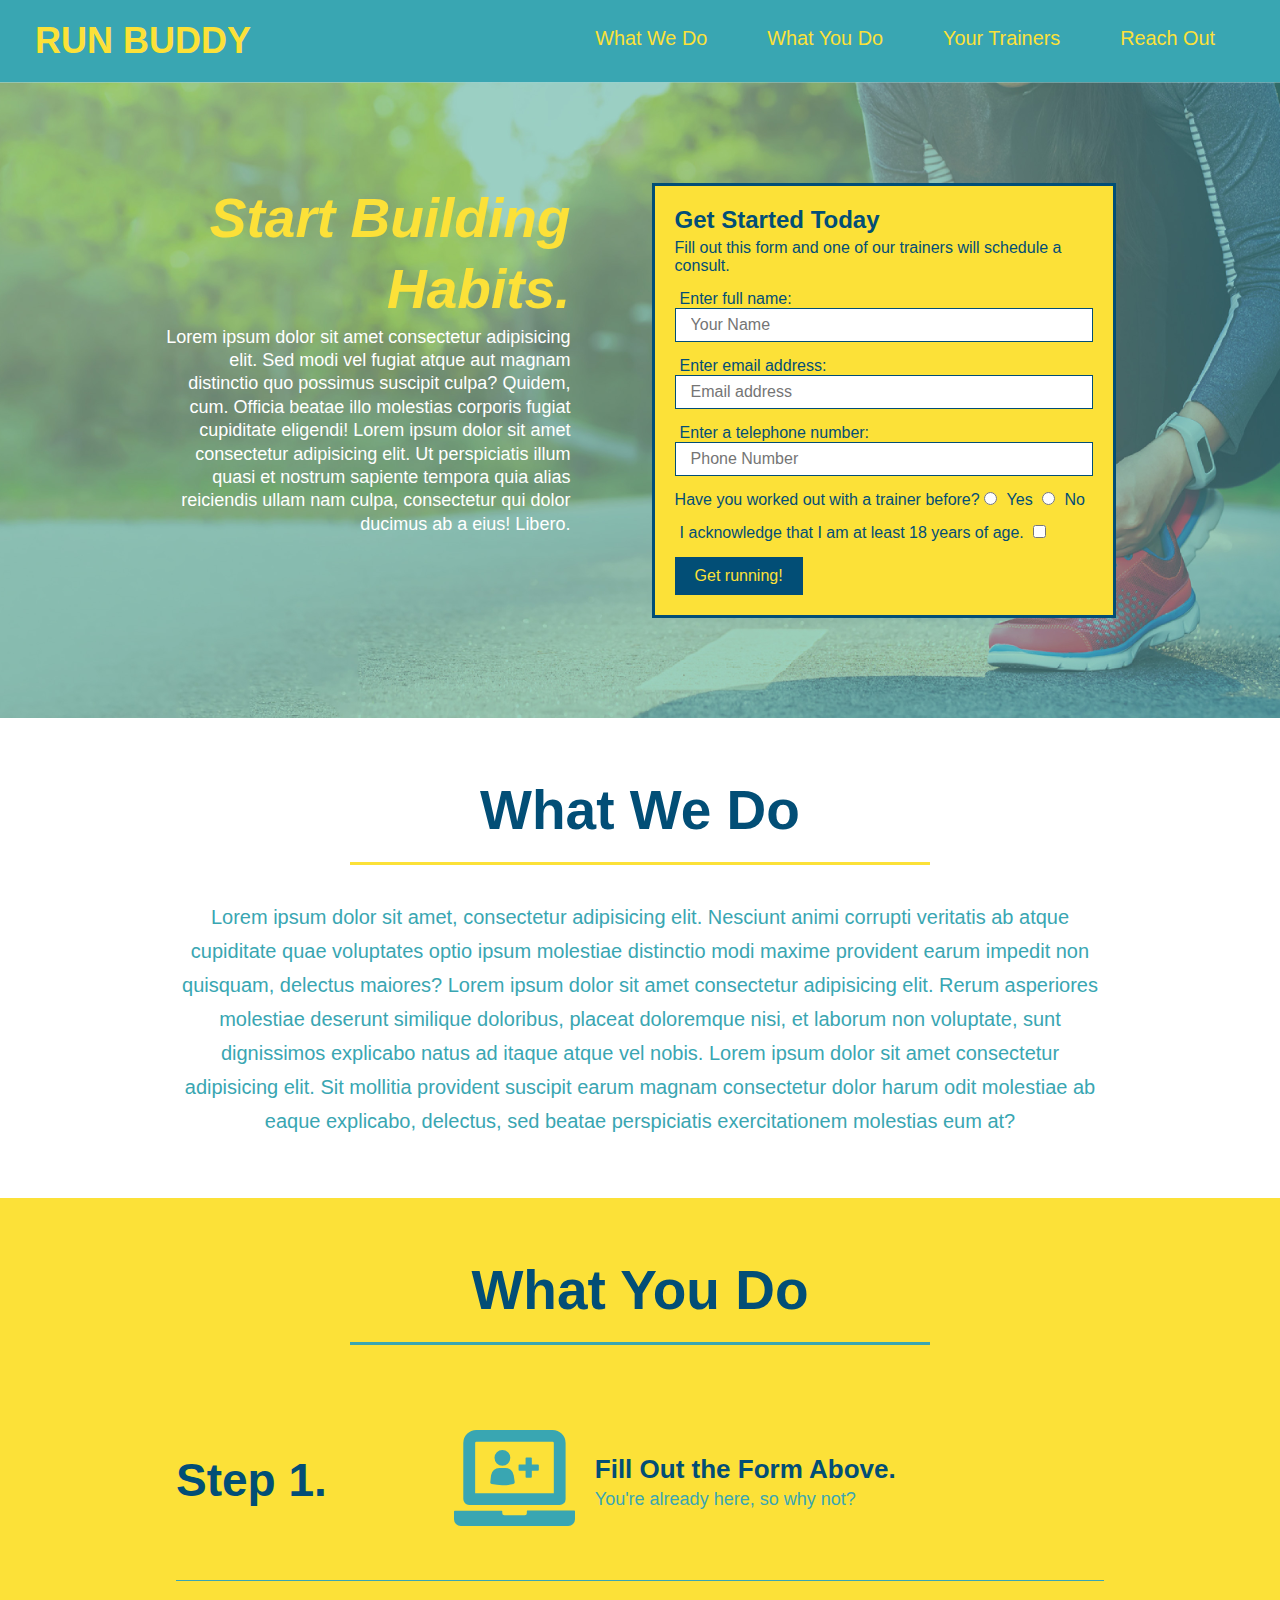
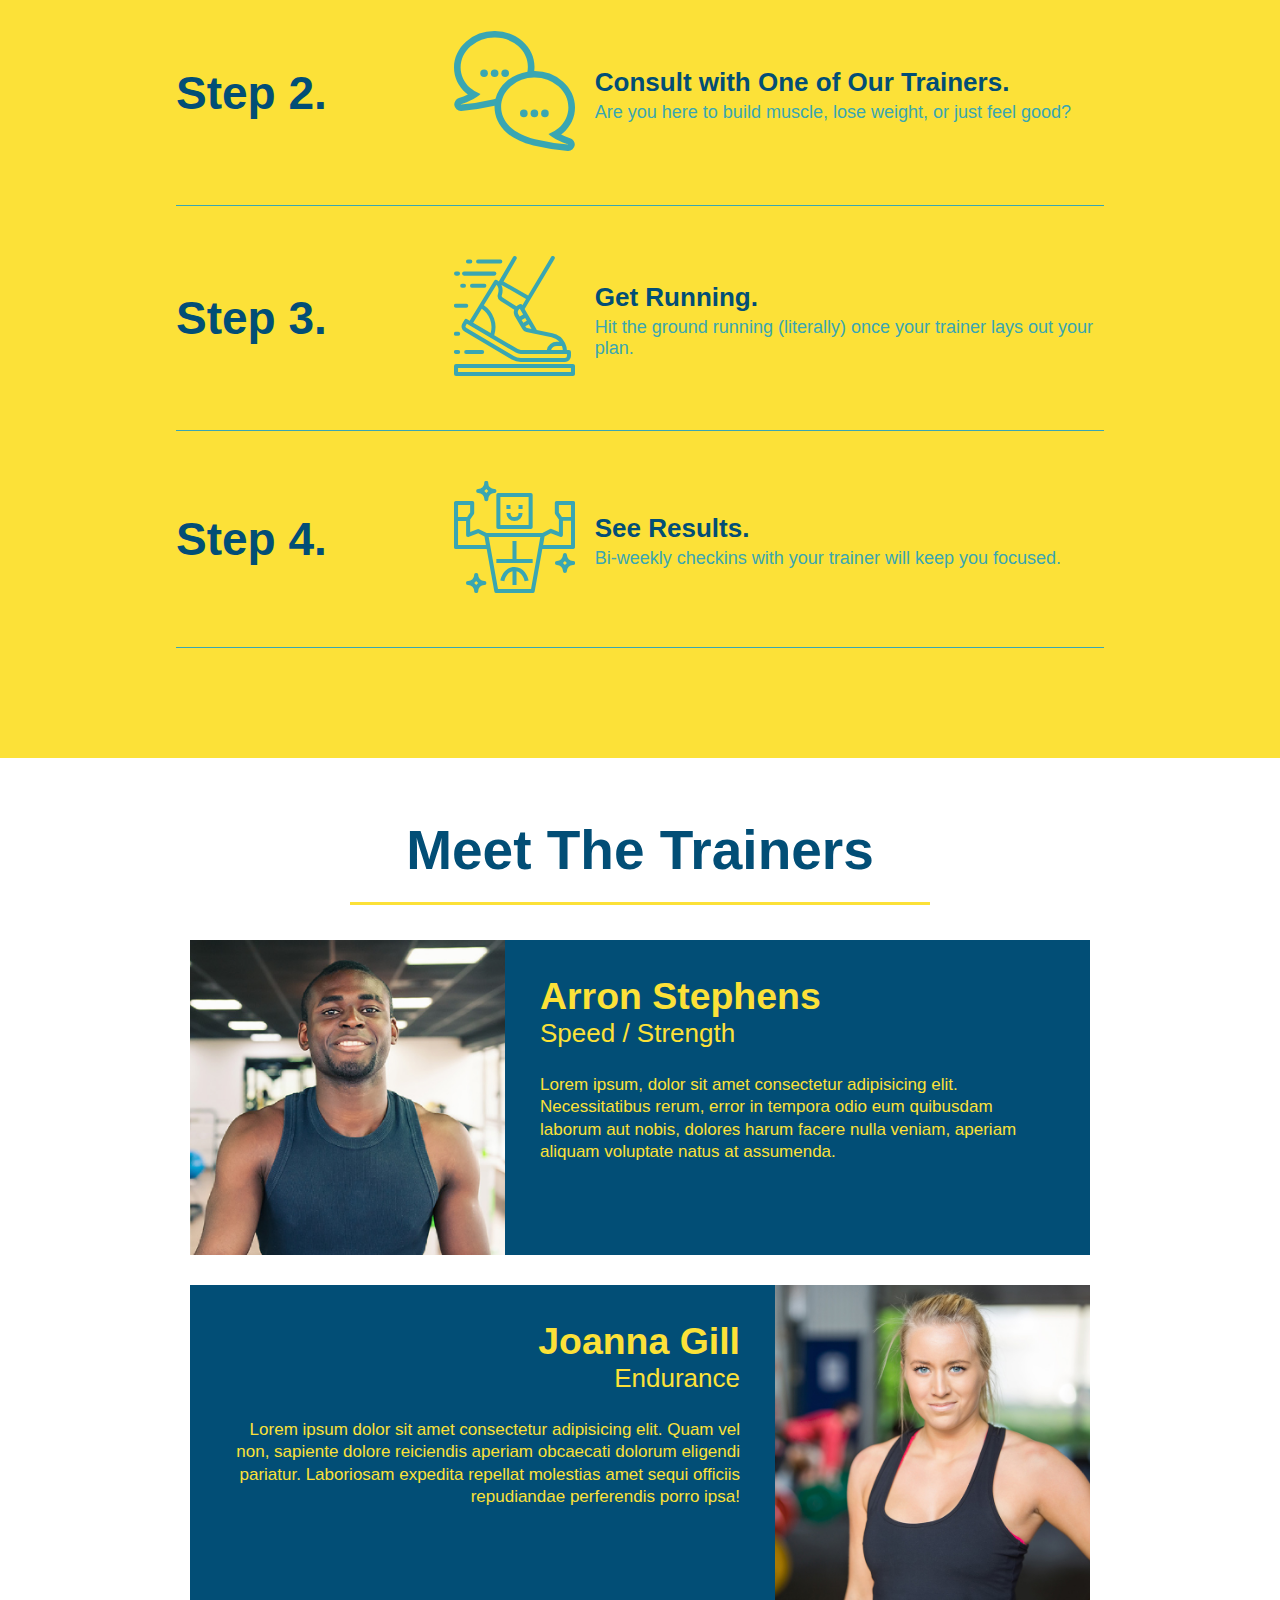
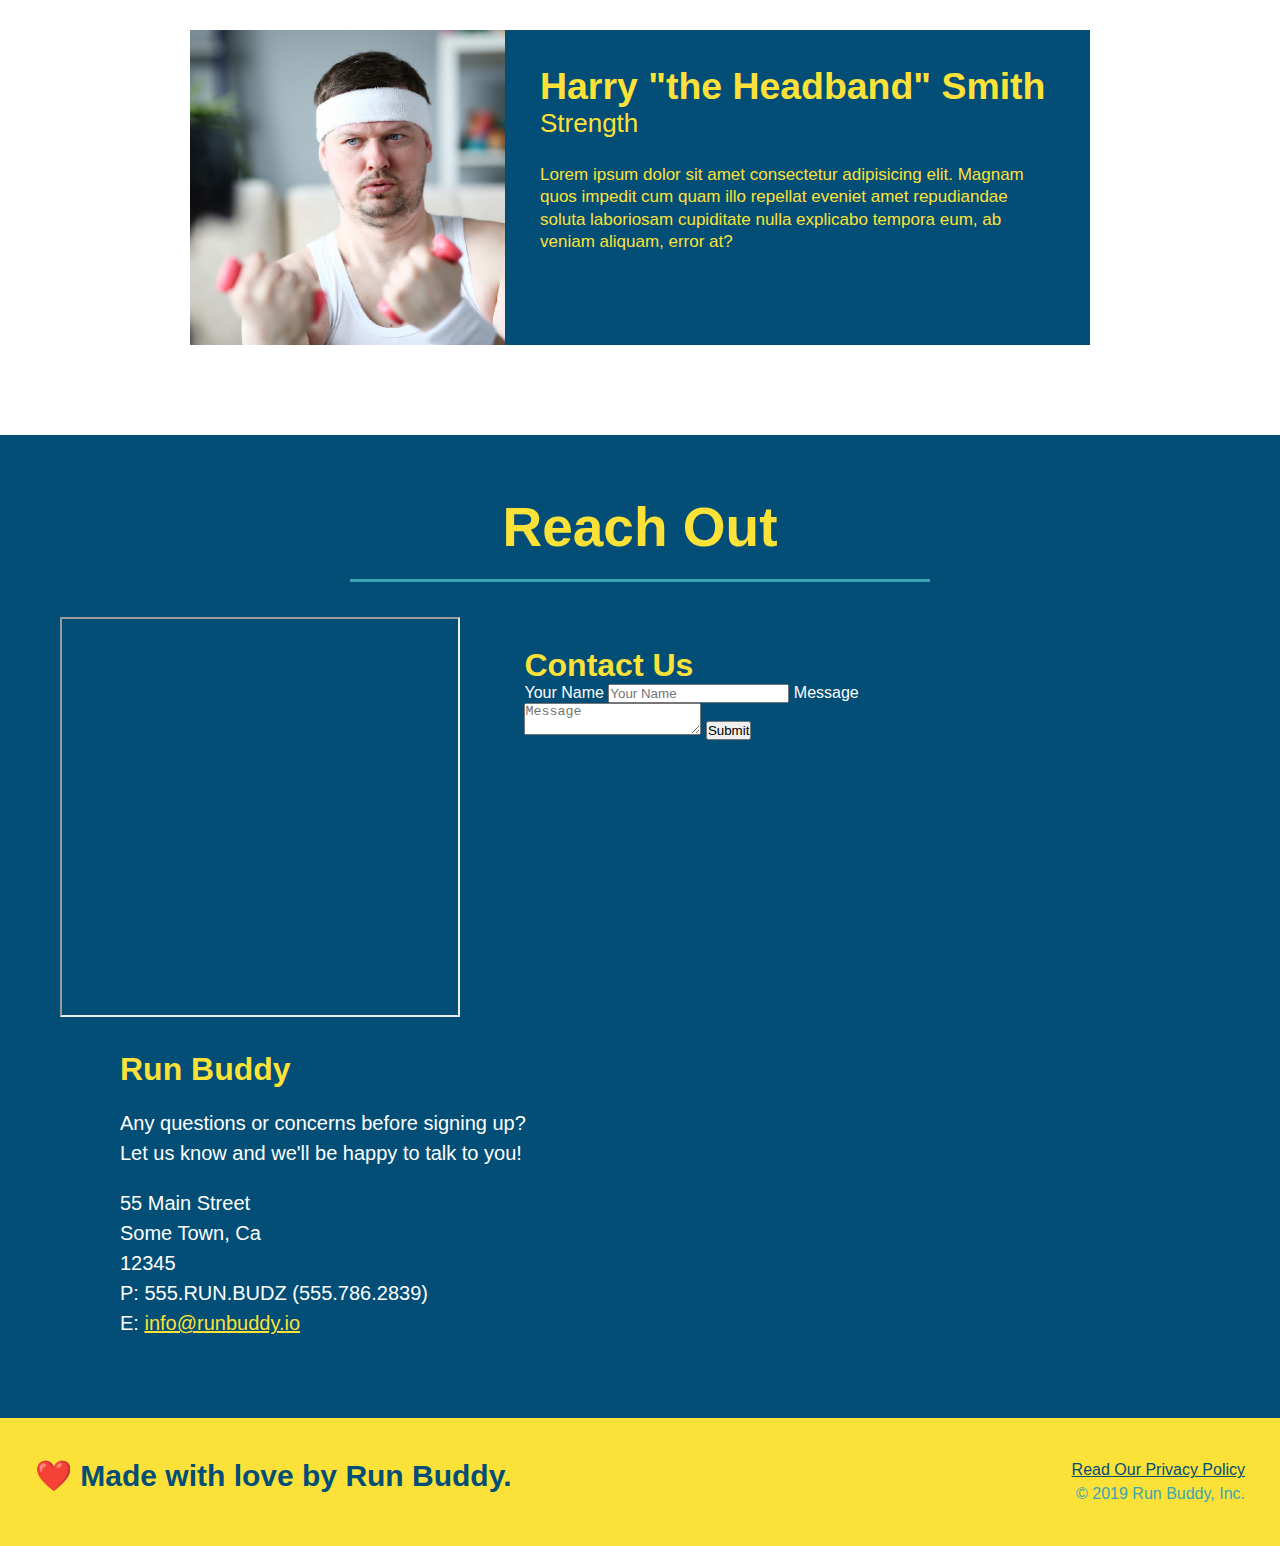
==== commit c49ff759: "add flexbox to steps" ====
--- a/index.html
+++ b/index.html
@@ -99,30 +99,64 @@
                 What You Do
             </h2>
         </div>
-            <div>
-                <img src="./assets/images/step-1.svg" alt="" />
-                <h3>Step 1: <span>Fill Out the Form Above.</span></h3>
-                <p>You're already here, so why not?</p>
-            </div>
-
-            <div>
-                <img src="./assets/images/step-2.svg" alt="" />
-                <h3>Step 2: <span>Consult with One of Our Trainers.</span></h3>
-                <p>Are you here to build muscle, lose weight, or just feel good?</p>
-            </div>
-
-            <div>
-                <img src="./assets/images/step-3.svg" alt="" />
-                <h3>Step 3: <span>Get Running.</span></h3>
-                <p>Hit the ground running (literally) once your trainer lays out your plan.</p>
-            </div>
-
-            <div>
-                <img src="./assets/images/step-4.svg" alt="" />
-                <h3>Step 4: See Results.</h3>
-                <p>Bi-weekly checkins with your trainer will keep you focused.</p>
-            </div>
-        </section>
+
+        <!-- steps section -->
+
+        <div class="step">
+            <h3>Step 1.</h3>
+            <div class="step-info">
+                 <div class="step-img">
+                    <img src="./assets/images/step-1.svg" alt="" />
+                </div>  
+                <div class="step-text">           
+                    <h4>Fill Out the Form Above.</h4>
+                    <p>You're already here, so why not?</p>
+                </div>       
+            </div>
+        </div>
+
+        <div class="step">
+            <h3>Step 2.</h3>
+            <div class="step-info">
+                <div class="step-img">
+                    <img src="./assets/images/step-2.svg" alt="" />
+                </div>
+                <div class="step-text">
+                    <h4>Consult with One of Our Trainers.</h4>
+                    <p>Are you here to build muscle, lose weight, or just feel good?</p>
+                </div>
+            </div>
+        </div>
+
+            
+        <div class="step">
+            <h3>Step 3.</h3>
+            <div class="step-info">
+                <div class="step-img">
+                    <img src="./assets/images/step-3.svg" alt="" />
+                </div>
+                <div class="step-text">
+                    <h4>Get Running.</h4>
+                    <p>Hit the ground running (literally) once your trainer lays out your plan.</p>
+                </div>
+            </div>
+        </div>
+
+        <div class="step">
+            <h3>Step 4.</h3>
+            <div class="step-info">
+                <div class="step-img">
+                    <img src="./assets/images/step-4.svg" alt="" />
+                </div>
+                <div class="step-text">
+                    <h4>See Results.</h4>
+                    <p>Bi-weekly checkins with your trainer will keep you focused.</p>
+                </div>
+            </div>
+        </div> 
+        </section>
+
+        <!-- end steps section -->
 
         <!--"meet the trainers" section-->
         <section id="your-trainers" class="trainers">
--- a/assets/css/style.css
+++ b/assets/css/style.css
@@ -162,28 +162,52 @@
     background: #fce138;
 }
 
-.steps div {
-    margin-bottom: 80px;
-}
-
-.steps img {
-    width: 15%;
-    margin: 10px 0;
-}
-
-.steps h3 {
+.step {
+    margin: 50px auto;
+    padding-bottom: 50px;
+    width: 80%;
+    border-bottom: 1px solid #39a6b2;
+    display: flex;
+    flex-wrap: wrap;
+    align-items: center;
+    justify-content: space-between;
+}
+
+.step h3 {
     color: #024e76;
     font-size: 46px;
-    margin-top: 10px;
-}
-
-.steps p {
+    flex: 1 30%;
+}
+
+.step-text {
+    flex: 12;
+}
+
+.step-text h4 {
+    font-size: 26px;
+    line-height: 1.5;
+    color: #024e76;
+}
+
+.step-text p {
     color: #39a6b2;
-    font-size: 23px;
-}
-
-.steps span {
-    font-size: 38px;
+    font-size: 18px;
+}
+
+.step-img {
+    flex: 1 12%;
+    margin-right: 20px;
+}
+
+.steps-img img {
+    max-width: 100%;
+}
+
+.step-info {
+    flex: 2 70%;
+    display: flex;
+    flex-wrap: wrap;
+    align-items: center;
 }
 
 /* trainers section */
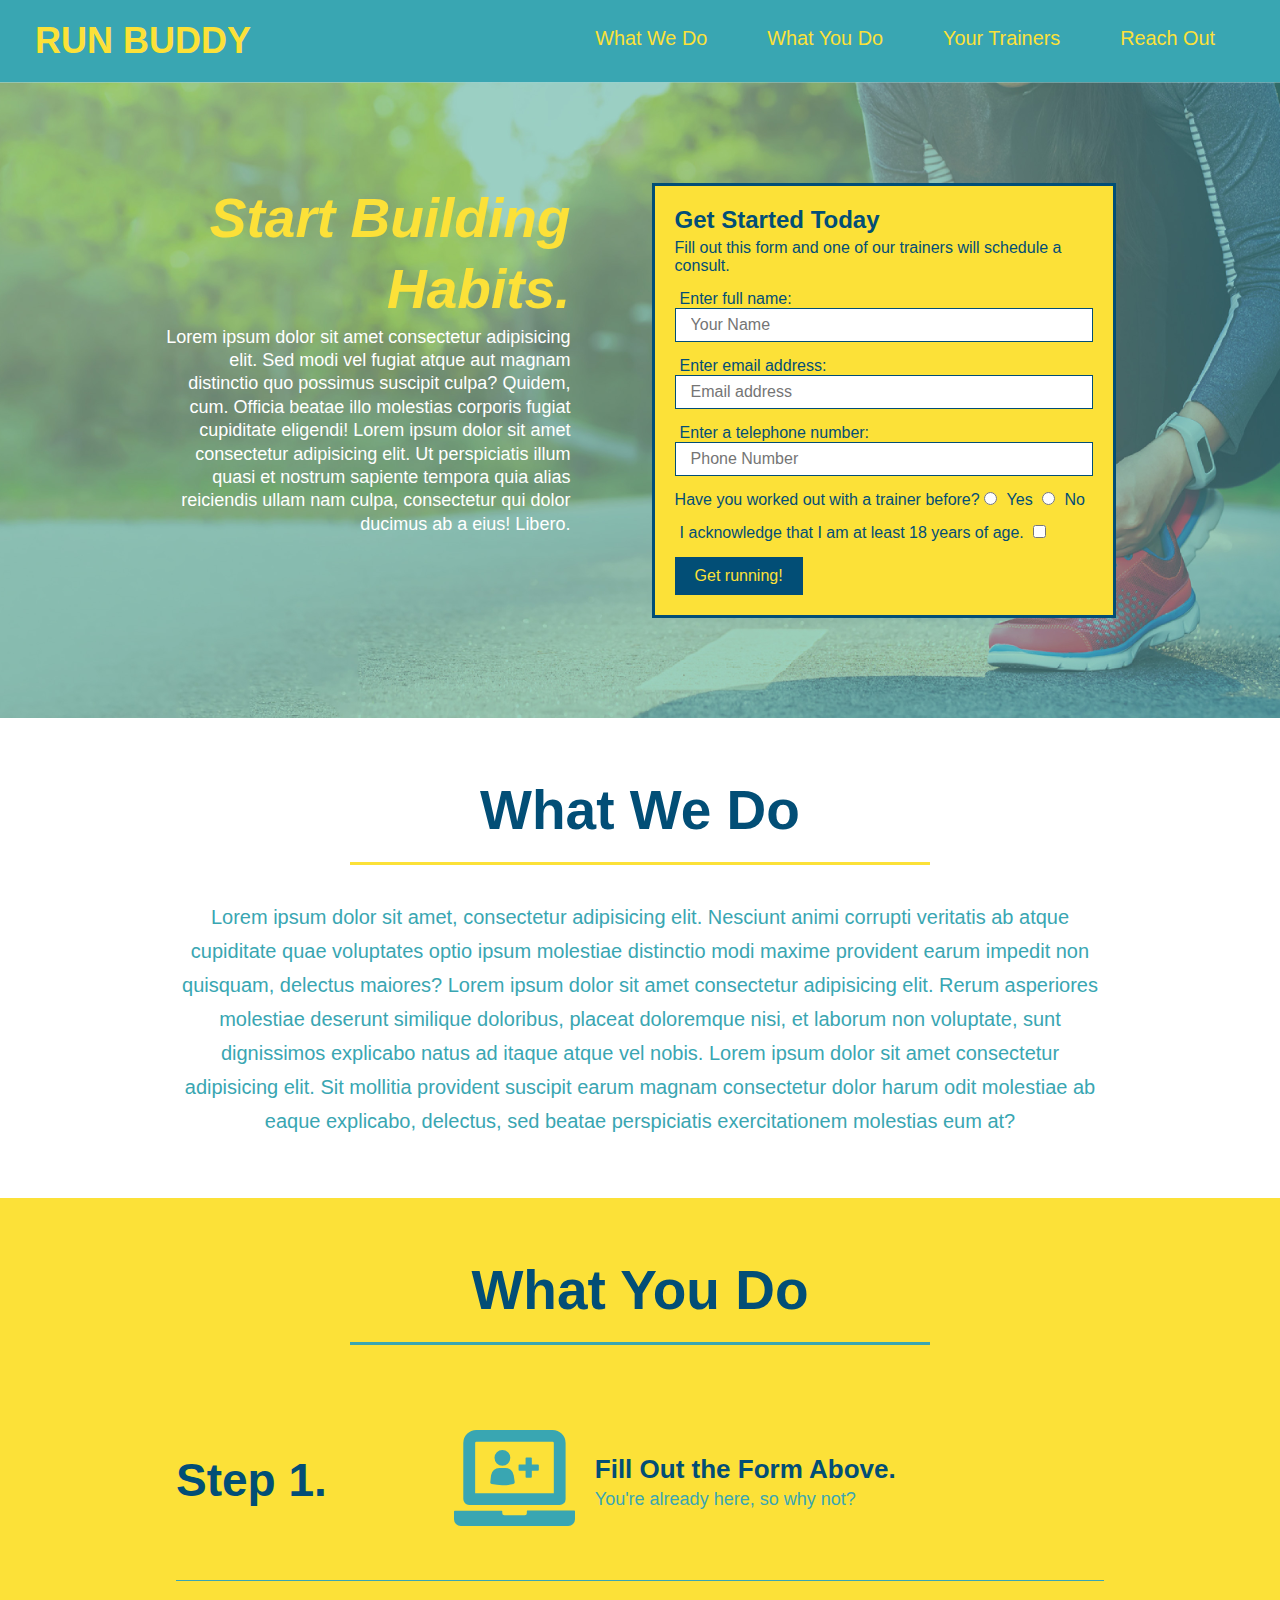
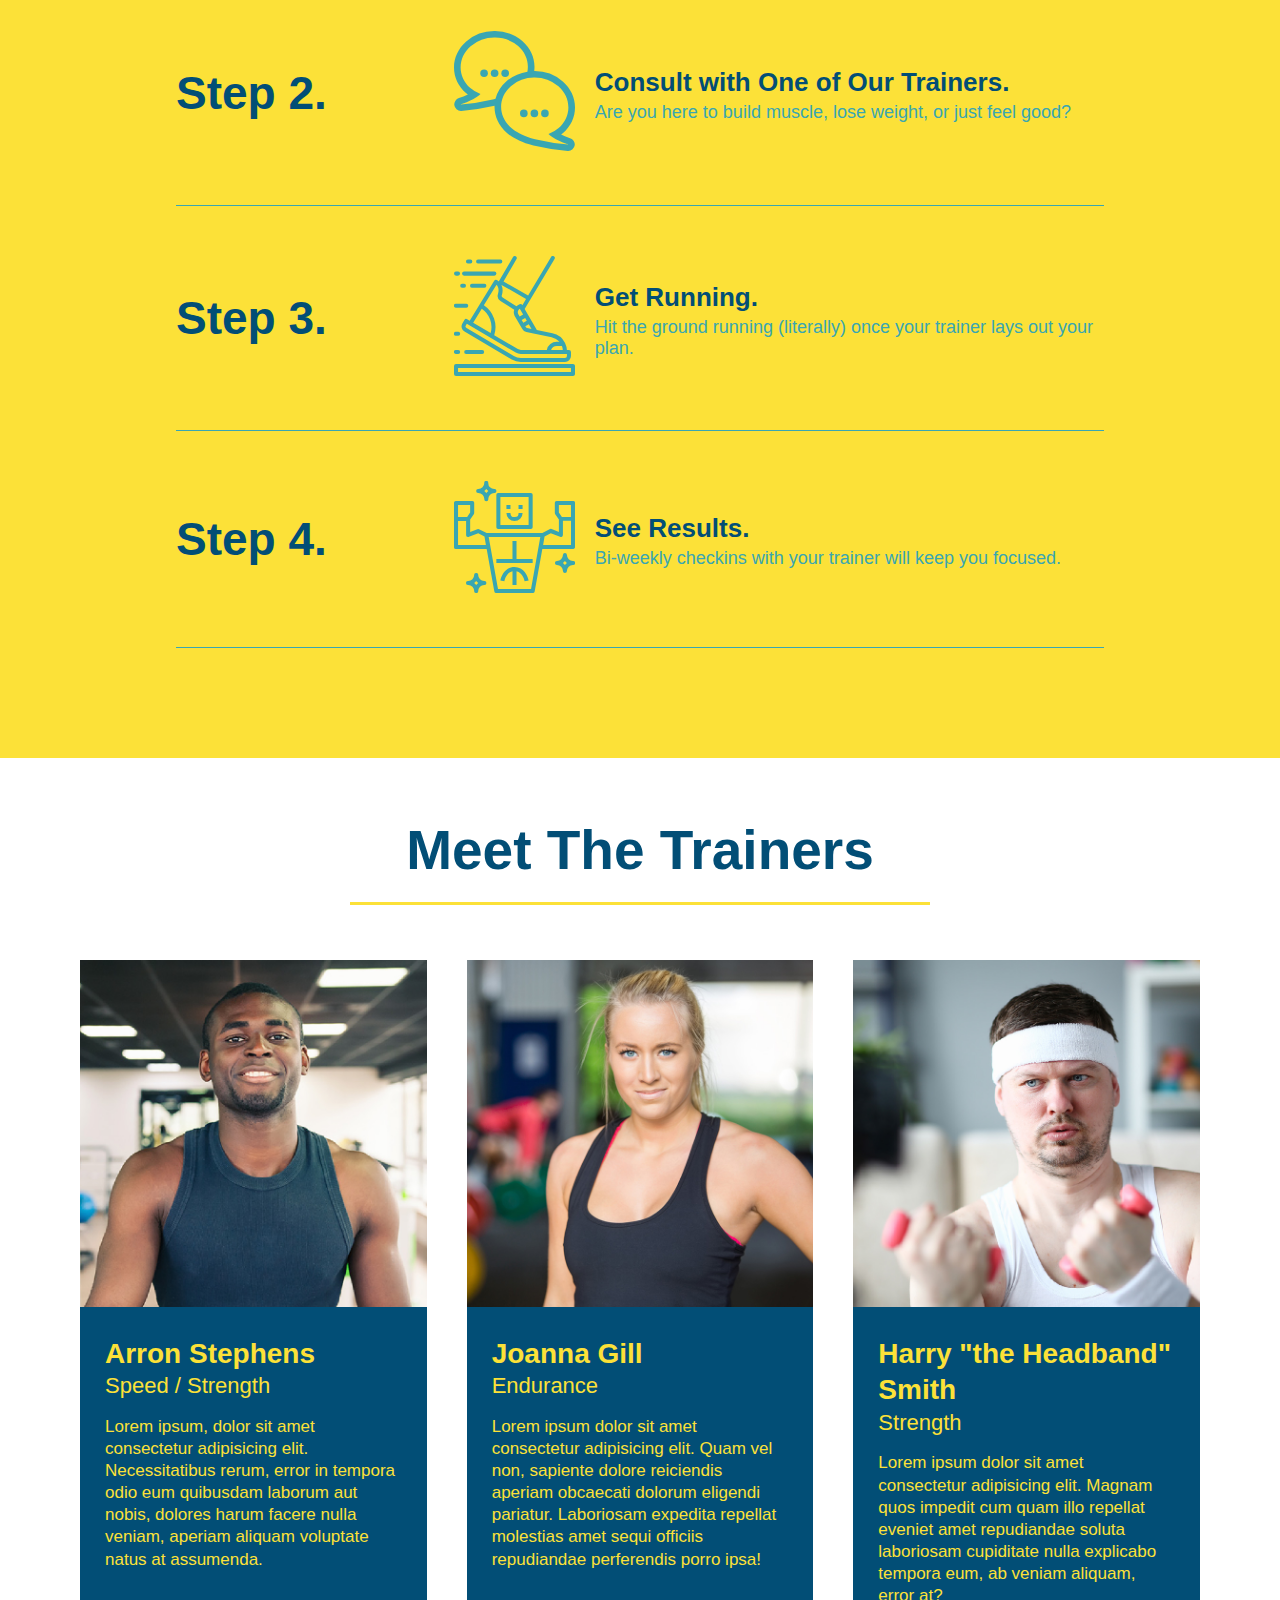
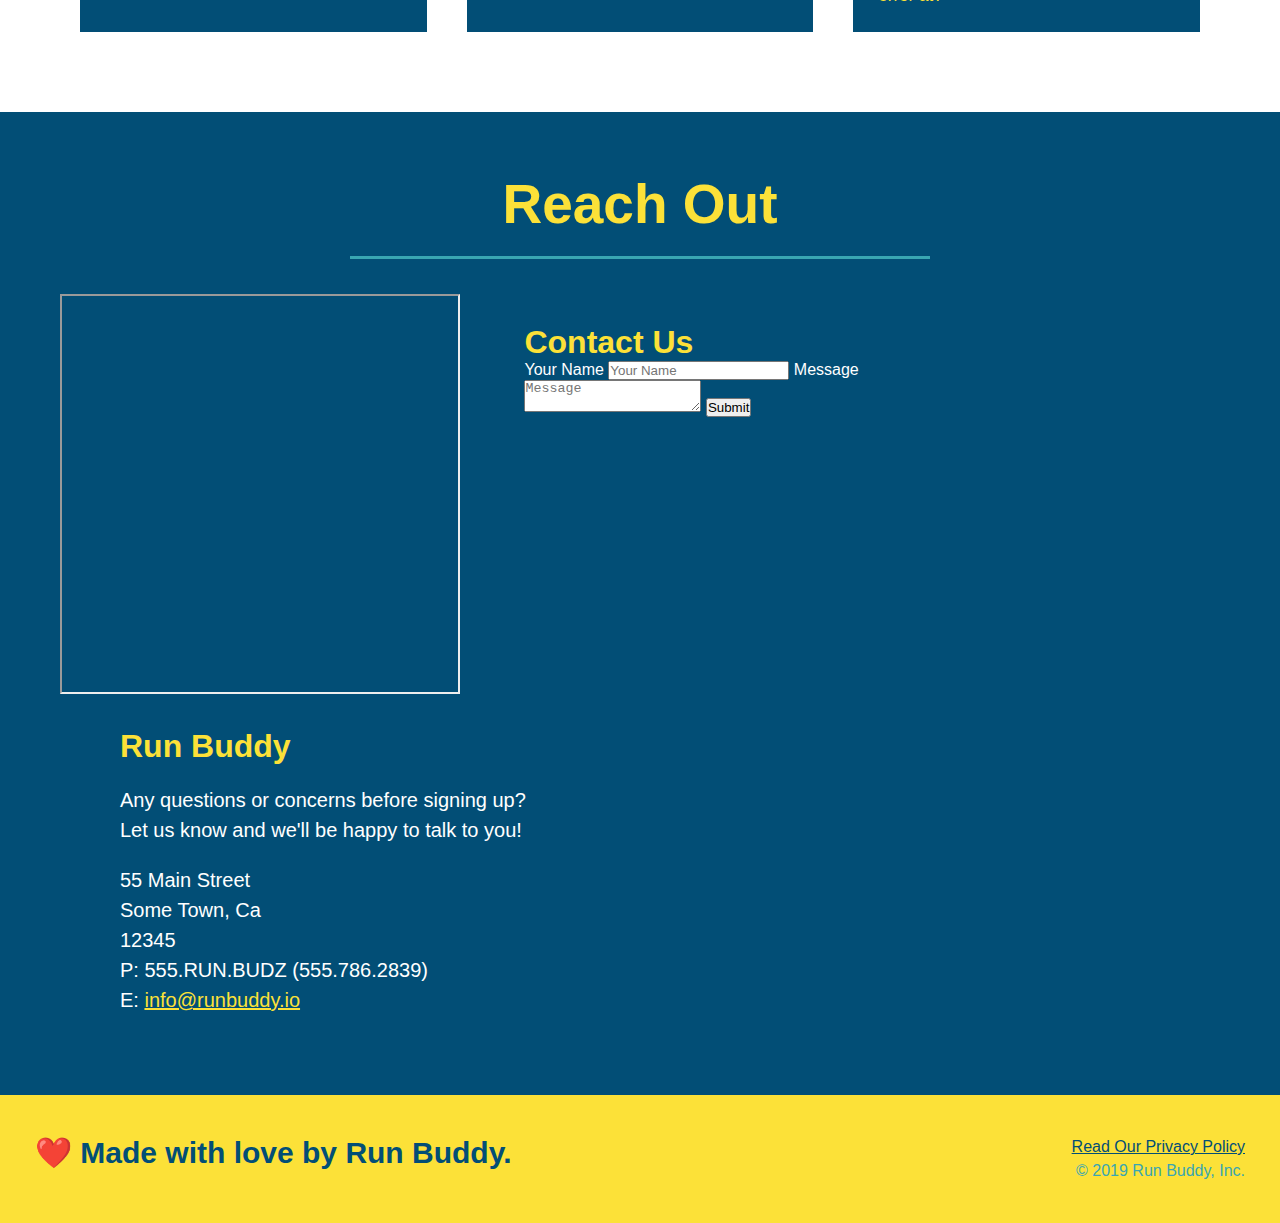
==== commit 786f8a94: "add flexbox to trainers" ====
--- a/index.html
+++ b/index.html
@@ -159,43 +159,44 @@
         <!-- end steps section -->
 
         <!--"meet the trainers" section-->
-        <section id="your-trainers" class="trainers">
+        <section id="your-trainers">
         <div class="flex-row">
             <h2 class="section-title primary-border">
                 Meet The Trainers
             </h2>
         </div>
+
+        <div class="trainers">
             <!-- first trainer bio -->
             <article class="trainer">
                 <img src="./assets/images/trainer-1.jpg" alt="Arron Stephens in his workout clothes, ready to pump iron." />
-                <div class="trainer-bio text-left">
-                    <h3>Arron Stephens</h3>
-                    <h4>Speed / Strength</h4>
-                    <p>
-                        Lorem ipsum, dolor sit amet consectetur adipisicing elit. Necessitatibus rerum, error in tempora odio eum quibusdam laborum aut nobis, dolores harum facere nulla veniam, aperiam aliquam voluptate natus at assumenda.
-                    </p>
+                <div class="trainer-bio">
+                    <h3 class="trainer-name">Arron Stephens</h3>
+                    <h4 class="trainer-role">Speed / Strength</h4>
+                    <p>Lorem ipsum, dolor sit amet consectetur adipisicing elit. Necessitatibus rerum, error in tempora odio eum quibusdam laborum aut nobis, dolores harum facere nulla veniam, aperiam aliquam voluptate natus at assumenda.</p>
                 </div>
             </article>
 
             <!-- second trainer bio -->
             <article class="trainer">
-                <div class="trainer-bio text-right">
-                    <h3>Joanna Gill</h3>
-                    <h4>Endurance</h4>
+                <img src="./assets/images/trainer-2.jpg" alt="Joanna Gill cooling off after a workout" />
+                <div class="trainer-bio">
+                    <h3 class="trainer-name">Joanna Gill</h3>
+                    <h4 class="trainer-role">Endurance</h4>
                     <p>Lorem ipsum dolor sit amet consectetur adipisicing elit. Quam vel non, sapiente dolore reiciendis aperiam obcaecati dolorum eligendi pariatur. Laboriosam expedita repellat molestias amet sequi officiis repudiandae perferendis porro ipsa!</p>
                 </div>
-                <img src="./assets/images/trainer-2.jpg" alt="Joanna Gill cooling off after a workout" />
             </article>
 
             <!-- third trainer bio -->
             <article class="trainer">
                 <img src="./assets/images/trainer-3.jpg" alt="Harry Smith wearing a headband and lifting comically small pink weights." />
-                <div class="trainer-bio text-left" >
-                    <h3>Harry "the Headband" Smith</h3>
-                    <h4>Strength</h4>
+                <div class="trainer-bio" >
+                    <h3 class="trainer-name">Harry "the Headband" Smith</h3>
+                    <h4 class="trainer-role">Strength</h4>
                     <p>Lorem ipsum dolor sit amet consectetur adipisicing elit. Magnam quos impedit cum quam illo repellat eveniet amet repudiandae soluta laboriosam cupiditate nulla explicabo tempora eum, ab veniam aliquam, error at?</p>
                 </div>
             </article>
+        </div>
         </section>
         <!-- trainers section end-->
 
--- a/assets/css/style.css
+++ b/assets/css/style.css
@@ -212,39 +212,42 @@
 
 /* trainers section */
 
+.trainers {
+    width: 100%;
+    margin: 0 auto;
+    display: flex;
+    flex-wrap: wrap;
+    justify-content: space-around;
+}
+
 .trainer {
-    width: 900px;
-    margin: 0 auto 30px auto;
+    margin: 20px;
     background: #024e76;
     color: #fce138;
-    overflow: auto;
+    flex: 1;
 }
 
 .trainer img {
-    width: 35%;
-    float: left;
+    width: 100%;
 }
 
 .trainer-bio {
-    padding: 35px;
-    float: left;
-    width: 65%;
-}
-
-.trainer-bio {
-    font-size: 32px;
-    margin-bottom: 8px;
+    padding: 25px;
+    line-height: 1.3;
+}
+
+.trainer-bio h3 {
+    font-size: 28px;
 }
 
 .trainer-bio h4 {
     font-weight: lighter;
-    font-size: 26px;
-    margin-bottom: 25px;
+    font-size: 22px;
+    margin-bottom: 15px;
 }
 
 .trainer-bio p {
     font-size: 17px;
-    line-height: 1.3;
 }
 
 /* trainers section end */
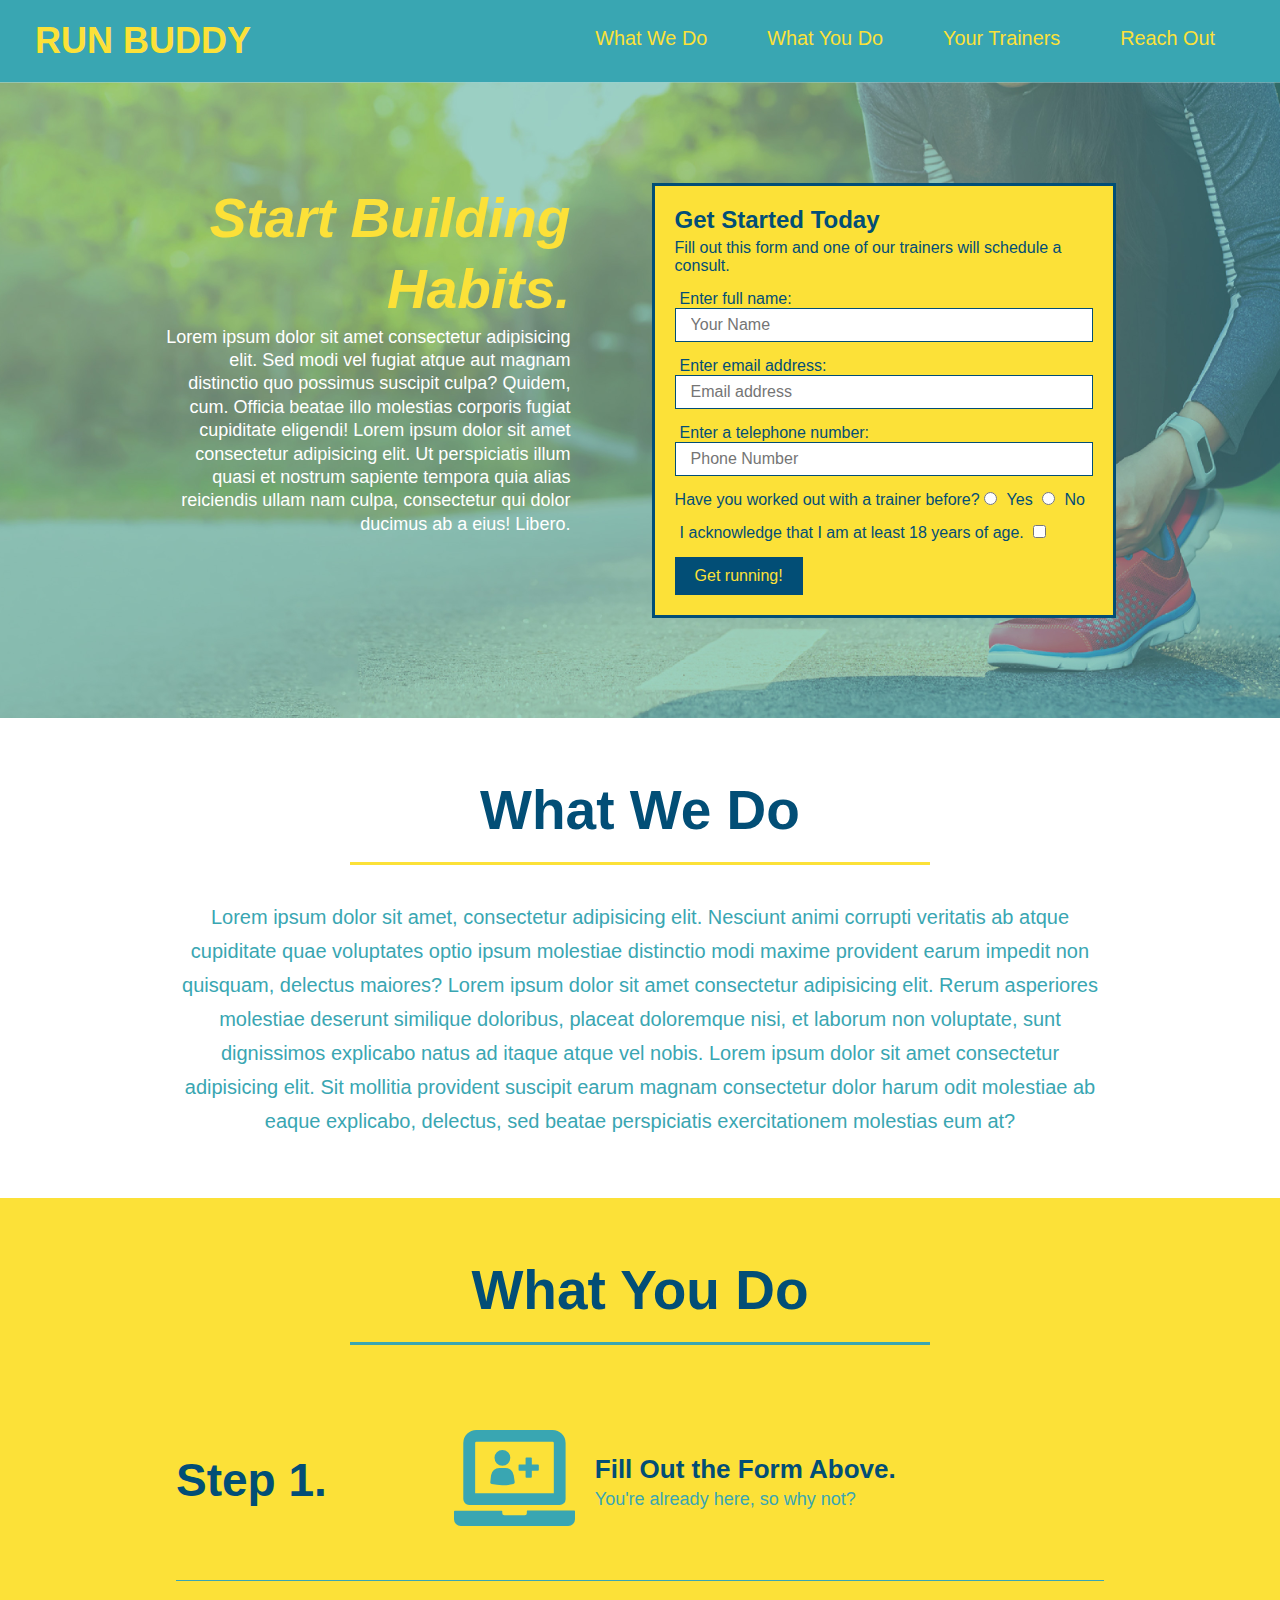
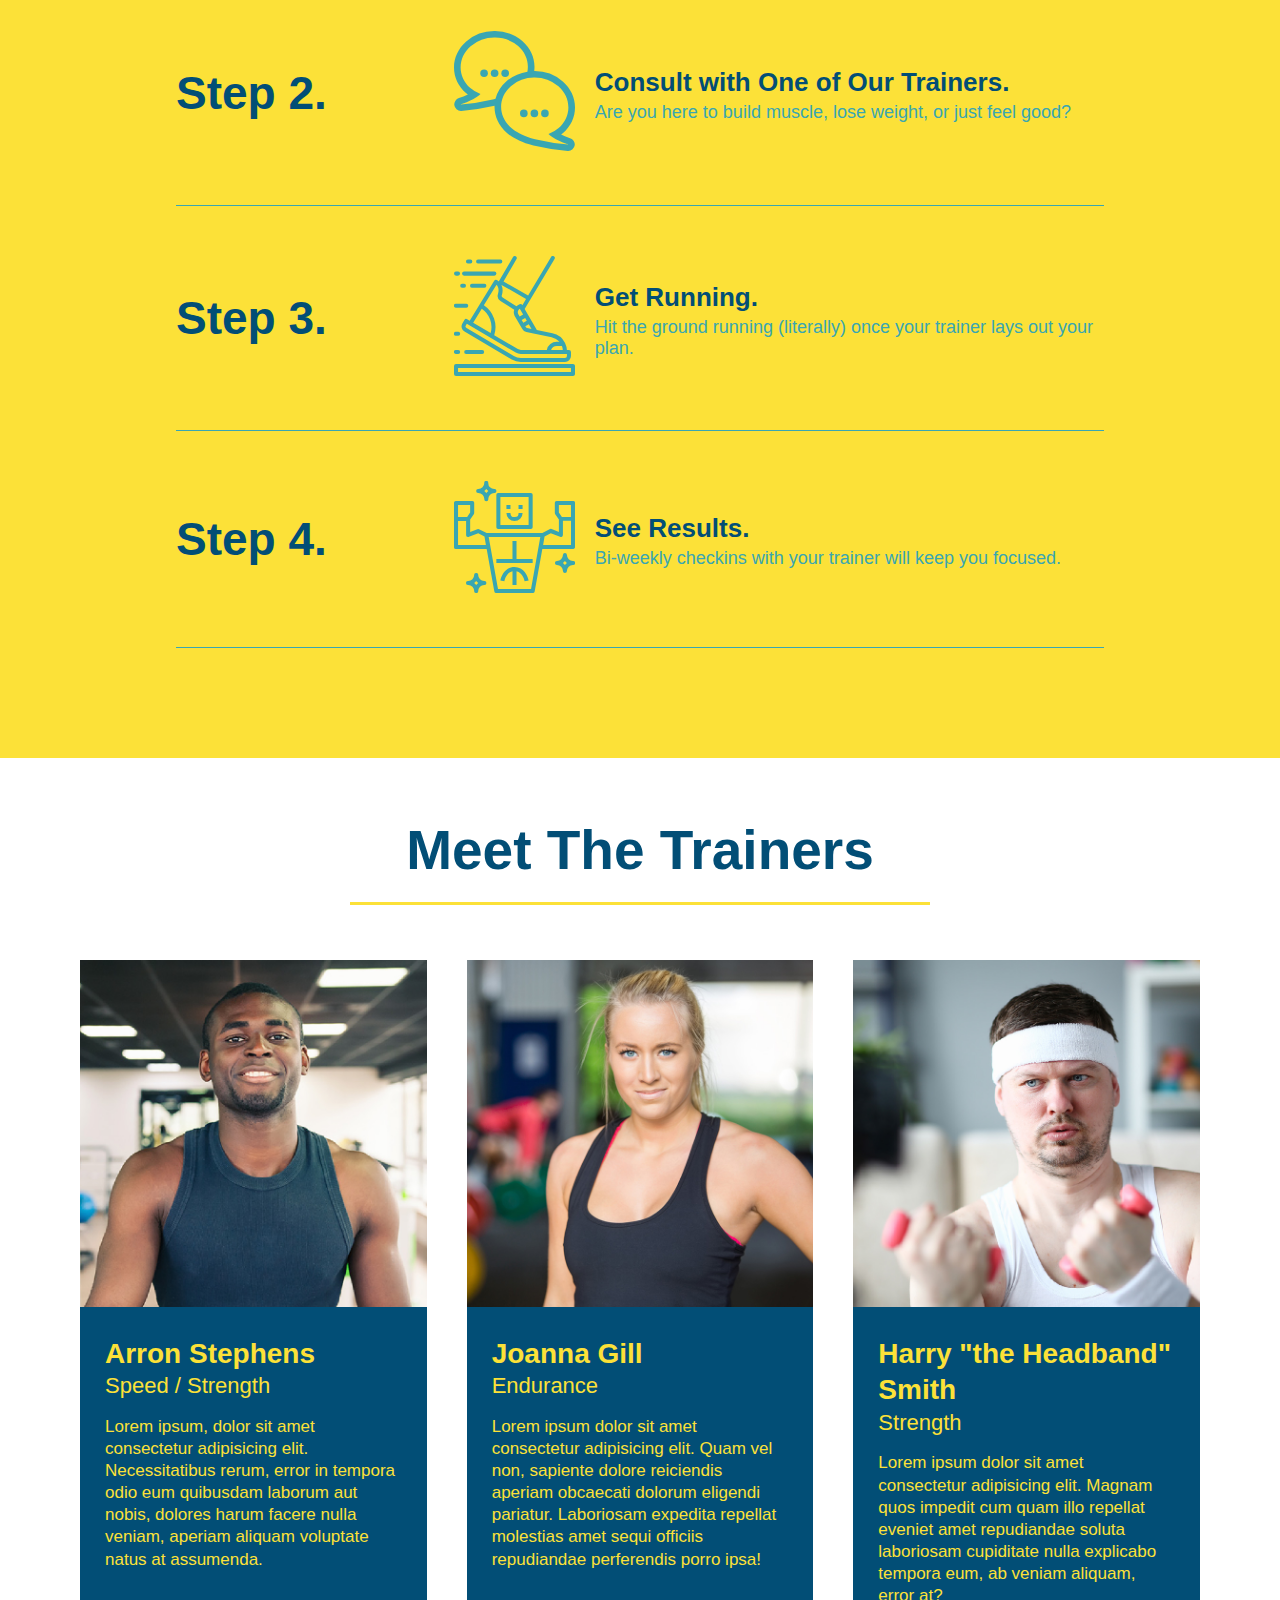
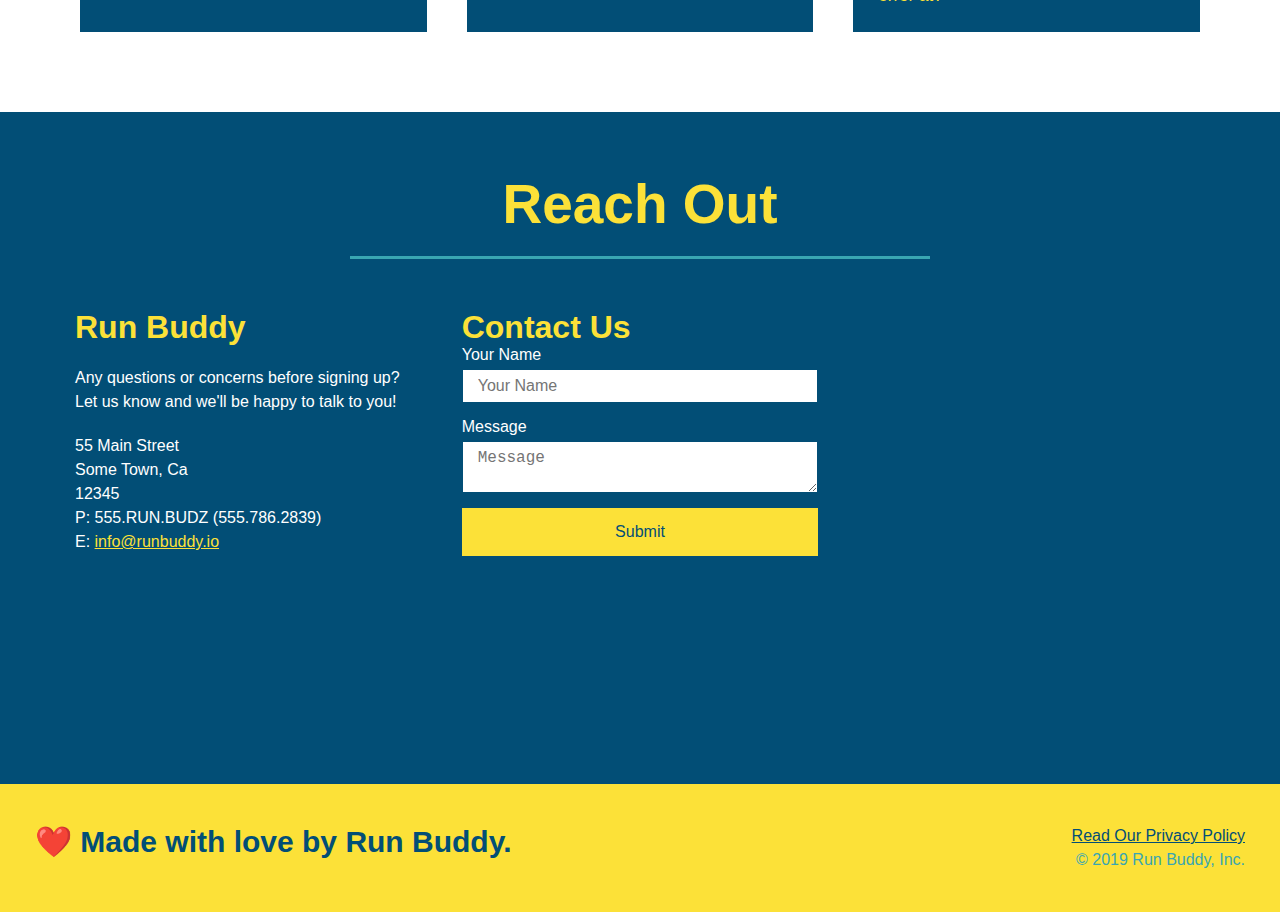
==== commit f5f6e871: "add flexbox to reach out section" ====
--- a/index.html
+++ b/index.html
@@ -201,48 +201,50 @@
         <!-- trainers section end-->
 
         <!--"reach out" section-->
-        <section id="reach-out" class="contact">
+    <section id="reach-out" class="contact">
         <div class="flex-row">
             <h2 class="section-title secondary-border">
                 Reach Out
             </h2>
         </div>
-            <div class="contact-info">
+
+    <div class="contact-info">
+        <div>
+            <h3>Run Buddy</h3>
+            <p>
+            Any questions or concerns before signing up?
+            <br/>
+            Let us know and we'll be happy to talk to you!
+            </p>
+
+            <address>
+            55 Main Street <br/>
+            Some Town, Ca <br/>
+            12345 <br/>
+            P: 555.RUN.BUDZ (555.786.2839)<br/>
+            E: <a href="mailto:info@runbuddy.io">info@runbuddy.io</a>
+            </address>
+        </div>
+
+        <div class="contact-form">
+            <h3>Contact Us</h3>
+            <form>
+                <label for="contact-name">Your Name</label>
+                <input type="text" id="contact-name" placeholder="Your Name" />
+
+                <label for="contact-message">Message</label>
+                <textarea id="contact-message" placeholder="Message"></textarea>
+
+                <button type="submit">Submit</button>
+            </form>
+        </div>
+
                 <iframe 
                     src="https://www.google.com/maps/embed?pb=!1m18!1m12!1m3!1d3023.174391350938!2d-111.85264814911996!3d40.736188043971005!2m3!1f0!2f0!3f0!3m2!1i1024!2i768!4f13.1!3m3!1m2!1s0x875260040ec260b5%3A0x486667131d3bf1d!2s1412%20Kensington%20Ave%2C%20Salt%20Lake%20City%2C%20UT%2084105!5e0!3m2!1sen!2sus!4v1635096697386!5m2!1sen!2sus"
-                    allowfullscreen="" 
-                    loading="lazy">
+                    frameborder="0" style="border:0" allowfullscreen="">
                 </iframe>
-            
-            <div class="contact-form">
-                <h3>Contact Us</h3>
-                <form>
-                    <label for="contact-name">Your Name</label>
-                    <input type="text" id="contact-name" placeholder="Your Name" />
-
-                    <label for="contact-message">Message</label>
-                    <textarea id="contact-message" placeholder="Message"></textarea>
-
-                    <button type="submit">Submit</button>
-                </form>
-            </div>
-                <div>
-                    <h3>Run Buddy</h3>
-                <p>
-                    Any questions or concerns before signing up?
-                    <br/>
-                    Let us know and we'll be happy to talk to you!
-                </p>
-                <address>
-                    55 Main Street <br/>
-                    Some Town, Ca <br/>
-                    12345 <br/>
-                    P: 555.RUN.BUDZ (555.786.2839)<br/>
-                    E: <a href="mailto:info@runbuddy.io">info@runbuddy.io</a>
-                </address>
-                </div>
-            </div>
-        </section>
+    </div>
+    </section>
           
         <!--footer-->
         <footer>
--- a/assets/css/style.css
+++ b/assets/css/style.css
@@ -261,17 +261,22 @@
     color: #fce138;
 }
 
+.contact-info {
+    display: flex;
+    justify-content: space-between;
+    flex-wrap: wrap;
+}
+
+.contact-info > * {
+    flex: 1;
+    margin: 15px;
+}
+
 .contact-info iframe {
-    width: 400px;
     height: 400px;
 }
 
 .contact-info div {
-    width: 410px;
-    display: inline-block;
-    vertical-align: top;
-    text-align: left;
-    margin: 30px 0 0 60px;
     color: white;
 }
 
@@ -283,8 +288,29 @@
 .contact-info p, .contact-info address {
     margin: 20px 0;
     line-height: 1.5;
-    font-size: 20px;
+    font-size: 16px;
     font-style: normal;
+}
+
+.contact-form input, .contact-form textarea {
+    border: 1px solid #024e76;
+    display: block;
+    padding: 7px 15px;
+    font-size: 16px;
+    color: #024e76;
+    width: 100%;
+    margin-bottom: 15px;
+    margin-top: 5px;
+}
+
+.contact-form button {
+    width: 100%;
+    border: none;
+    background: #fce138;
+    color: #024e76;
+    text-align: center;
+    padding: 15px 0;
+    font-size: 16px;
 }
 
 .contact-info a {
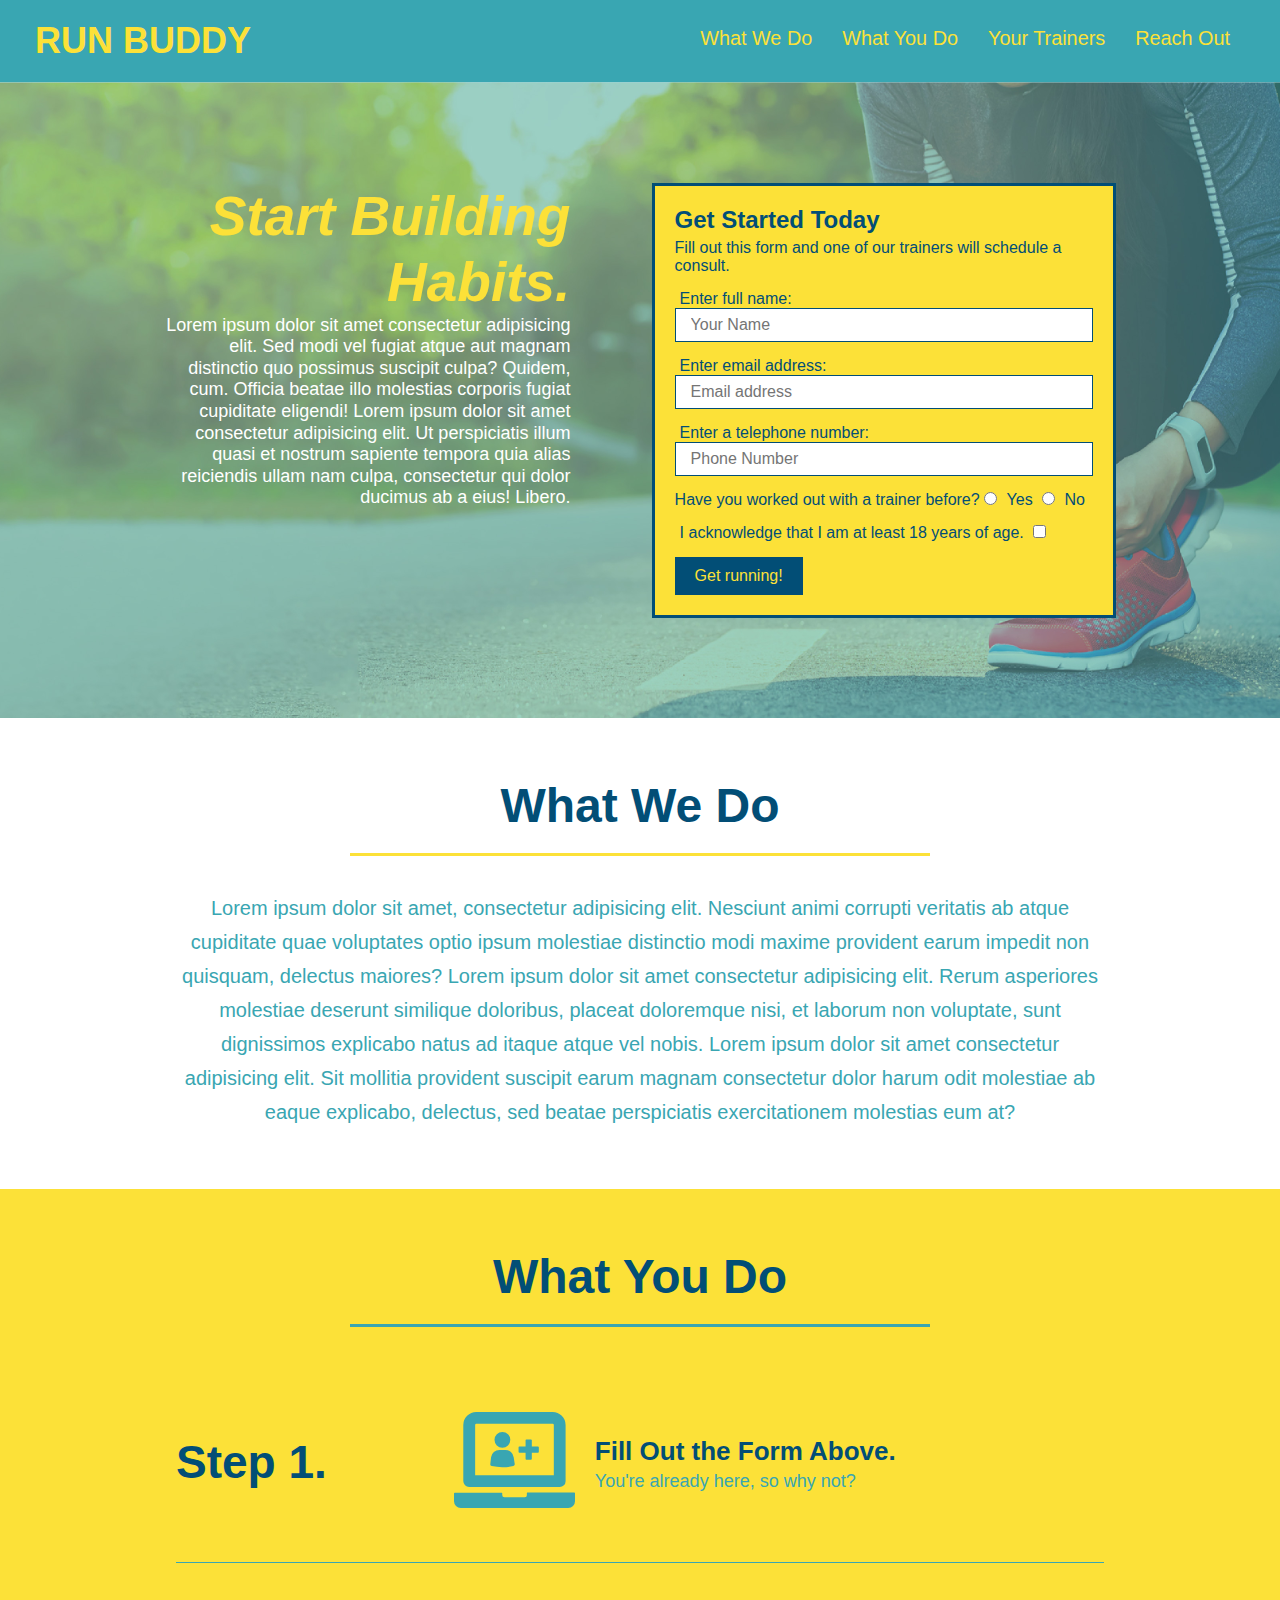
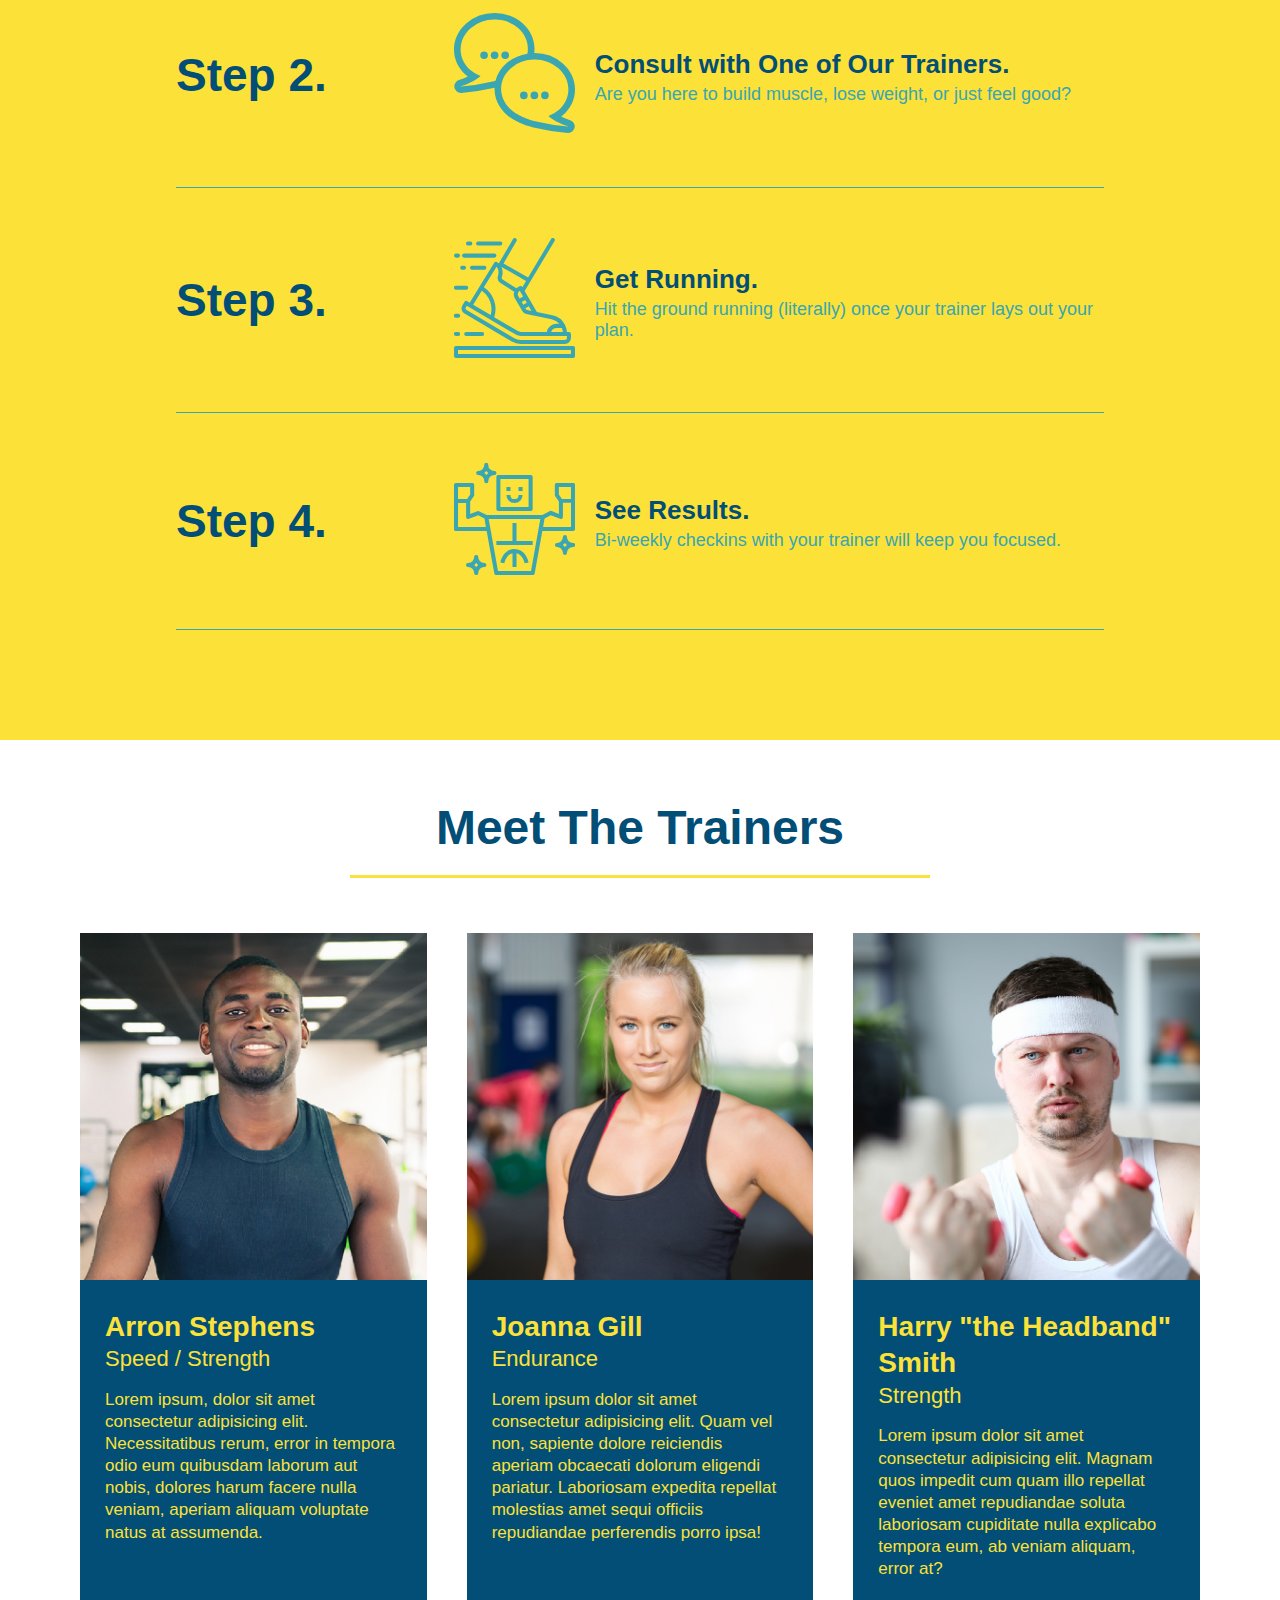
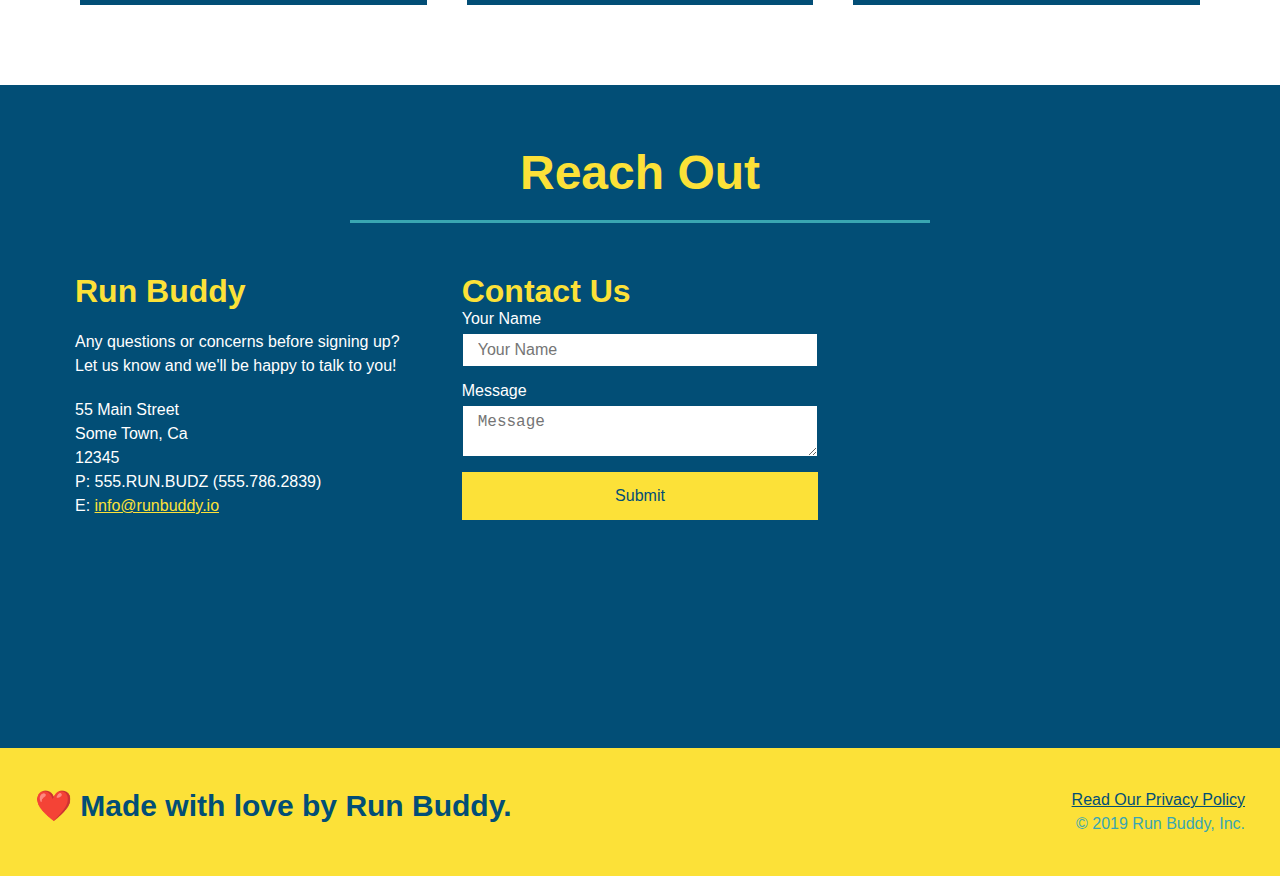
==== commit 01ef4e51: "media queries" ====
--- a/index.html
+++ b/index.html
@@ -2,6 +2,7 @@
 <html lang="en">
     <head>
         <meta charset="UTF-8" />
+        <meta name="viewport" content="width=device-width, initial-scale=1.0" />
         <title>Run Buddy</title>
         <link rel="stylesheet" href="./assets/css/style.css" />
     </head>
--- a/assets/css/style.css
+++ b/assets/css/style.css
@@ -44,7 +44,7 @@
 }
 
 header nav ul li a {
-    margin: 0 30px;
+    padding: 10px 15px;
     font-weight: lighter;
     font-size: 1.55vw;
 }
@@ -85,6 +85,7 @@
     display: flex;
     justify-content: center;
     flex-wrap: wrap;
+    align-items: flex-start
 }
 
 .hero-cta {
@@ -93,7 +94,7 @@
     margin: 3.5%;
     color: #fff;
     font-size: 18px;
-    line-height: 1.3;
+    line-height: 1.2;
 }
 
 .hero-cta h2 {
@@ -323,7 +324,7 @@
 /* utility classes */
 
 .section-title {
-    font-size: 55px;
+    font-size: 48px;
     color: #024e76;
     border-bottom: 3px solid;
     text-align: center;
@@ -350,4 +351,32 @@
 
 .flex-row {
     display: flex;
+}
+
+
+/* MEDIA QUERY FOR SMALLER DESKTOP SCREENS */
+
+@media screen and (max-width: 980px) {
+    header h1 a {
+        /* this will be applied on any screen smaller than 980px*/
+        
+    }
+}
+
+/* MEDIA QUERY FOR TABLETS AND SMALLER */
+
+@media screen and (max-width: 768px) {
+    header h1 {
+        /* this will be applied on any screen between 768px and 575px */
+        
+    }
+}
+
+/* MEDIA QUERY FOR MOBILE PHONES AND SMALLER */
+
+@media screen and (max-width: 575px) {
+    header h1 {
+        /* this will be applied on any screen smaller than 575px */
+       
+    }
 }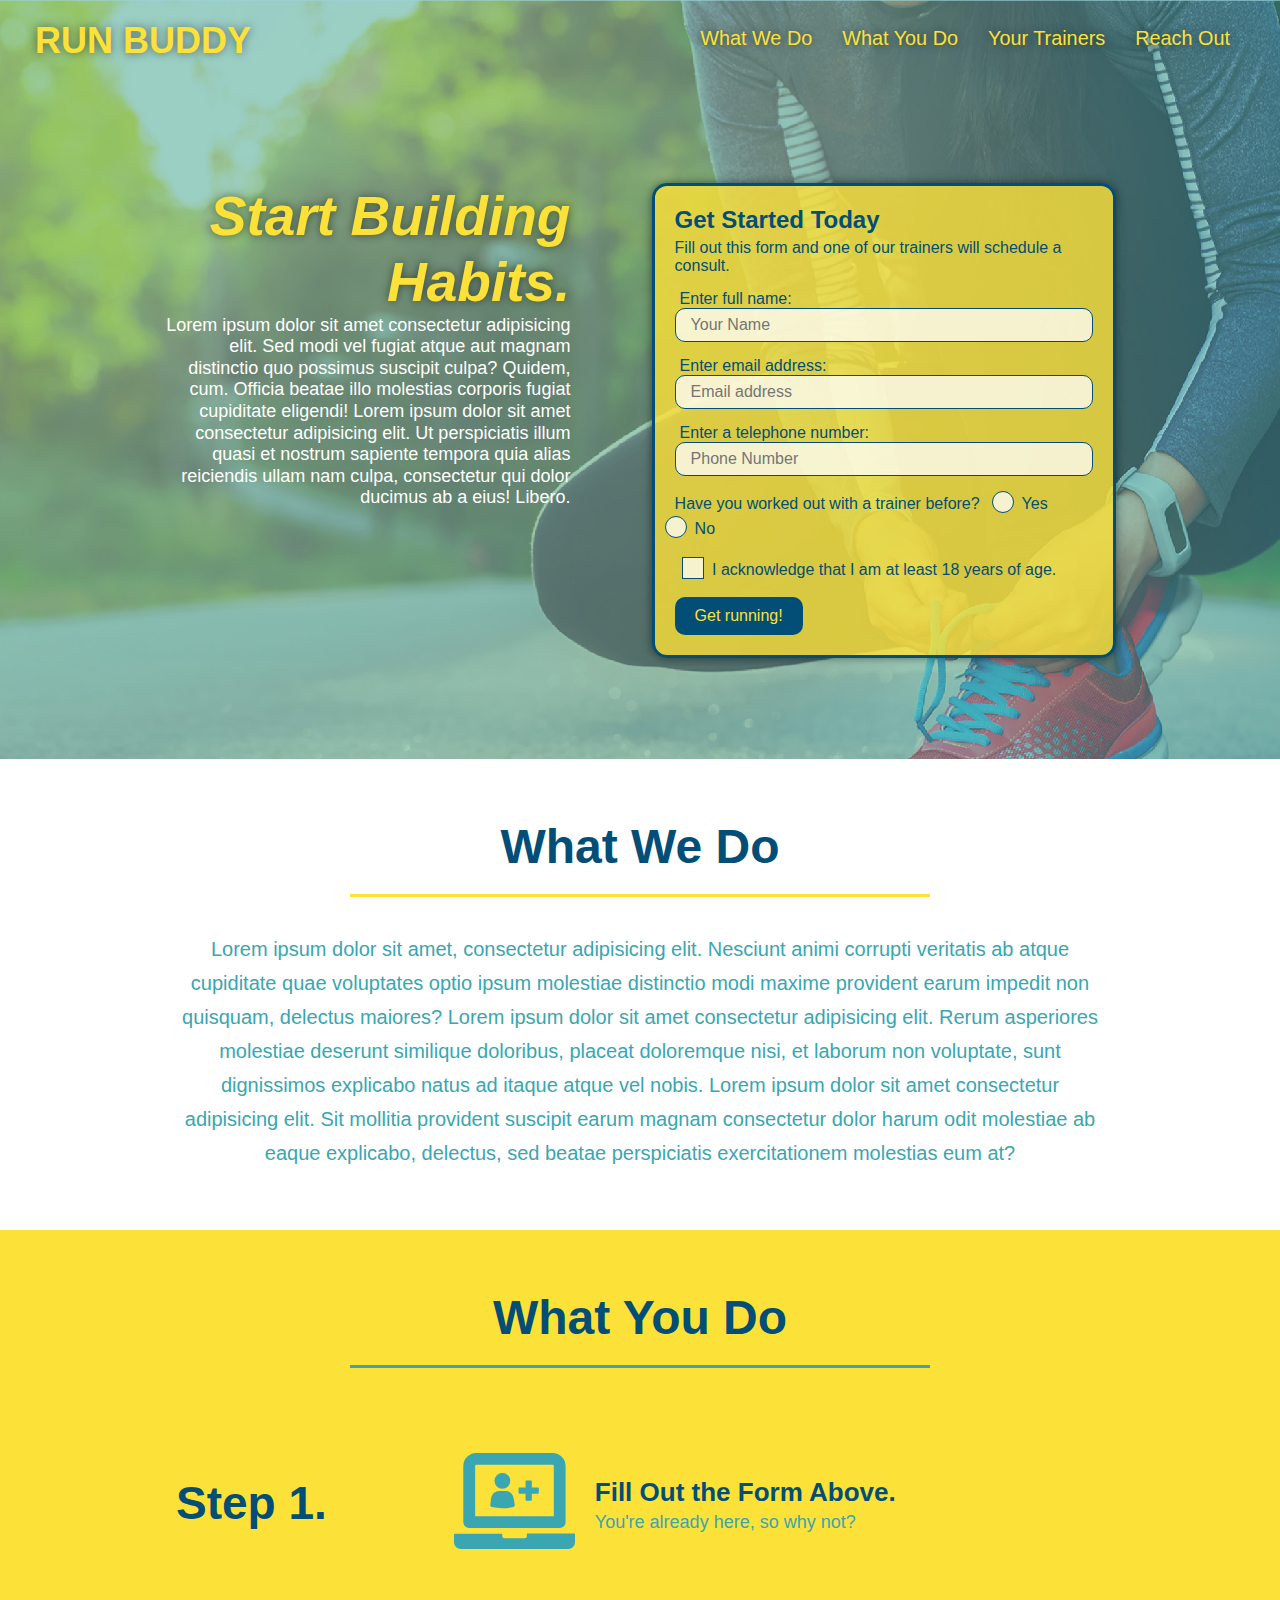
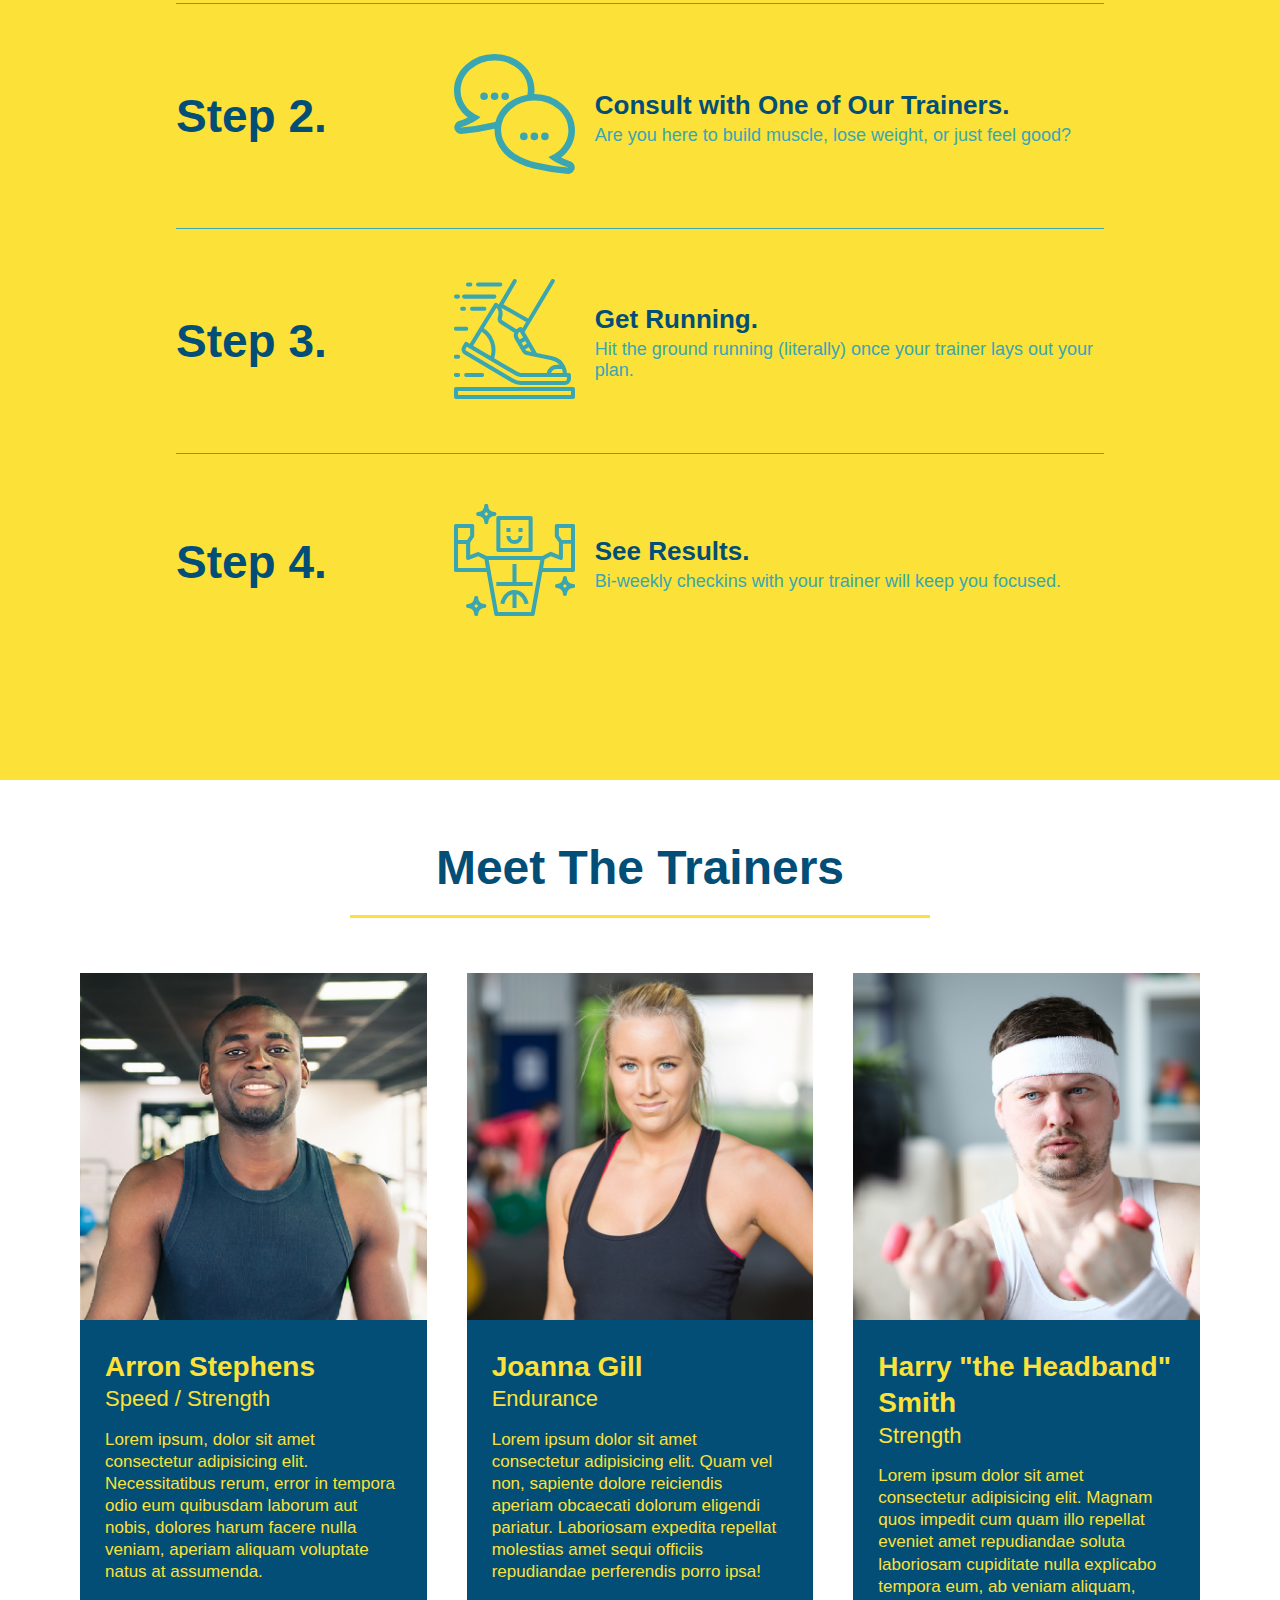
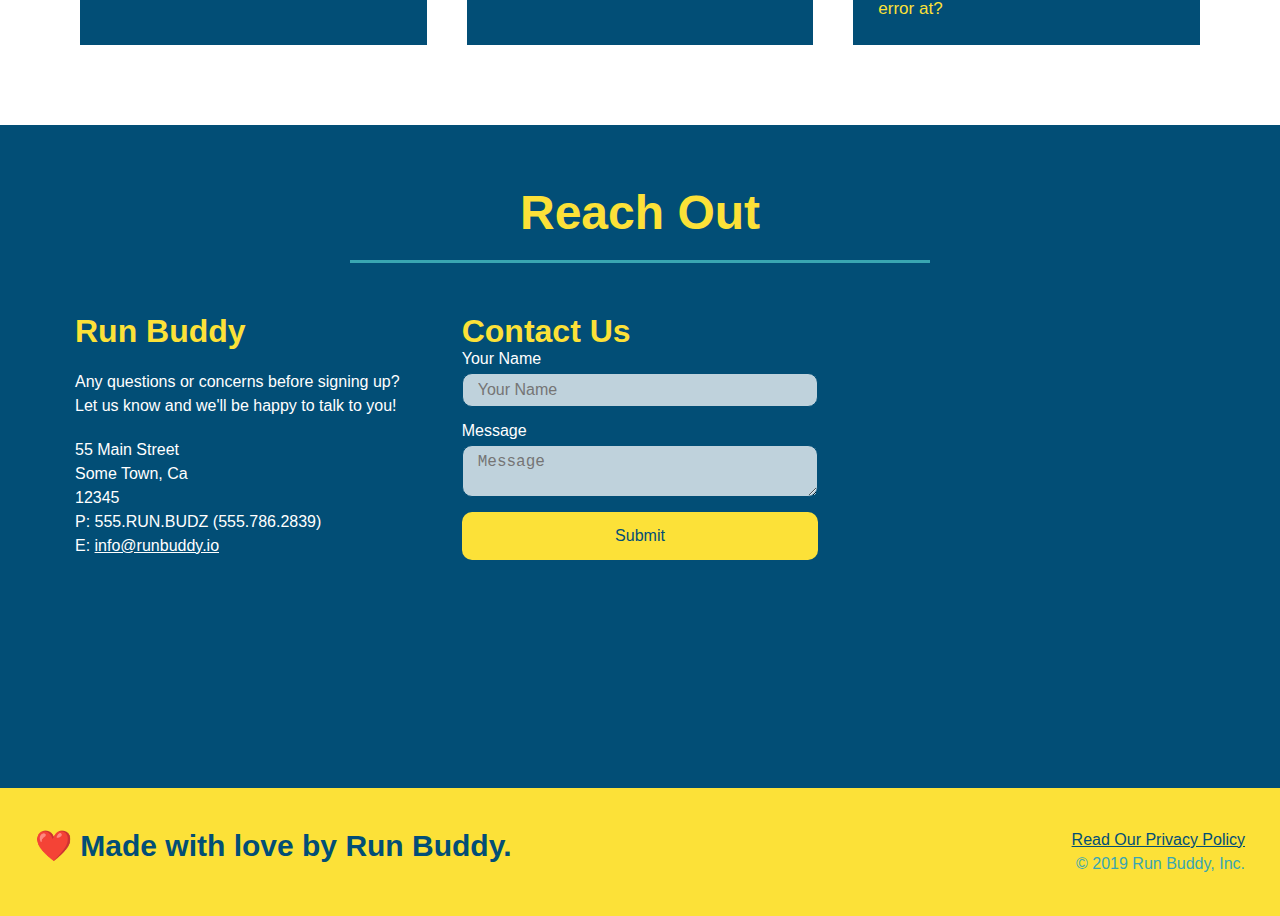
==== commit 288b4944: "final css touches" ====
--- a/index.html
+++ b/index.html
@@ -57,16 +57,22 @@
                 <input type="tel" placeholder="Phone Number" name="phone" id="phone" class="form-input" />
                 <p>
                     Have you worked out with a trainer before?
-                    <input type="radio" name="trainer-confirm" id="trainer-yes" />
-                    <label for="trainer-yes">Yes</label>
-                    <input type="radio" name="trainer-confirm" id="trainer-no" />
-                    <label for="trainer-no">No</label>
+                    <span class="radio-wrapper">
+                        <input type="radio" name="trainer-confirm" id="trainer-yes" />
+                        <label for="trainer-yes">Yes</label>
+                    </span>
+                    <span class="radio-wrapper">
+                        <input type="radio" name="trainer-confirm" id="trainer-no" />
+                        <label for="trainer-no">No</label>
+                    </span>
                 </p>
                 <p>
-                    <label for="checkbox" >
-                    I acknowledge that I am at least 18 years of age.
-                    </label>
-                    <input type="checkbox" name="age-confirm" id="checkbox" />
+                    <span class="checkbox-wrapper">
+                        <input type="checkbox" name="age-confirm" id="checkbox" />
+                        <label for="checkbox" >
+                        I acknowledge that I am at least 18 years of age.
+                        </label>
+                    </span> 
                 </p>
                 <button type="submit">
                     Get running!
--- a/assets/css/style.css
+++ b/assets/css/style.css
@@ -1,3 +1,9 @@
+:root {
+    --primary-color: #fce138;
+    --secondary-color: #024e76;
+    --tertiary-color: #39a6b2;
+}
+
 * {
     margin: 0;
     padding: 0;
@@ -6,29 +12,38 @@
 
 body {
     /* more on this crazy alphanumerical value in a minute! */
-    color: #39a6b2;
+    color: var(--tertiary-color);
     font-family: Helvetica, Arial, sans-serif;
 }
 
 /* apply styles to <header> */
 header {
     padding: 20px 35px;
-    background-color: #39a6b2;
+    background-color: var(--tertiary-color);
     display: flex;
     justify-content: space-between;
     flex-wrap: wrap;
+    position: -webkit-sticky;
+    position: sticky;
+    top: 0;
+    background-image: url("../images/hero-bg.jpg");
+    background-size: cover;
+    background-position: 80%;
+    background-attachment: fixed;
+    z-index: 9999;
 }
 
 header h1 {
     font-weight: bold;
     font-size: 36px;
-    color: #fce138;
+    color: var(--primary-color);
     margin: 0;
+    text-shadow: 0 0 10px rgba(0, 0, 0, 0.5);
 }
 
 header a {
     text-decoration: none;
-    color: #fce138;
+    color: var(--primary-color);
 }
 
 header nav {
@@ -47,10 +62,19 @@
     padding: 10px 15px;
     font-weight: lighter;
     font-size: 1.55vw;
-}
-
+    text-shadow: 0 0 10px rgba(0, 0, 0, 0.5);
+}
+
+header nav ul li a:hover {
+    background: var(--primary-color);
+    color: var(--secondary-color) ;
+    border-radius: 15px;
+    text-shadow: none;
+}
+
+/* footer styling */
 footer {
-    background: #fce138;
+    background: var(--primary-color);
     width: 100%;
     padding: 40px 35px;
     display: flex;
@@ -59,7 +83,7 @@
 }
 
 footer h2 {
-    color: #024e76;
+    color: var(--secondary-color);
     font-size: 30px;
     margin: 0;
 }
@@ -70,7 +94,7 @@
 }
 
 footer a {
-    color: #024e76;
+    color: var(--secondary-color);
 }
 
 section {
@@ -81,7 +105,8 @@
 .hero {
     background-image: url("../images/hero-bg.jpg");
     background-size: cover;
-    background-position: center;
+    background-position: 80%;
+    background-attachment: fixed;
     display: flex;
     justify-content: center;
     flex-wrap: wrap;
@@ -100,18 +125,21 @@
 .hero-cta h2 {
     font-style: italic;
     font-size: 55px;
-    color: #fce138;
+    color: var(--primary-color);
+    text-shadow: 0 0 10px rgba(0, 0, 0, 0.5);
 }
 /* Hero Style End */
 
 /* Hero Form start */
 .hero-form {
-    background-color: #fce138;
-    color: #024e76;
+    background-color: rgba(252,225,56, 0.8);
+    color: var(--secondary-color);
     padding: 20px;
-    border: solid 3px #024e76;
+    border: solid 3px var(--secondary-color);
     width: 40%;
     margin: 3.5%;
+    box-shadow: 0 0 10px rgba(0, 0, 0, 0.5);
+    border-radius: 15px;
 }
 
 .hero-form h3 {
@@ -124,13 +152,20 @@
 }
 
 .form-input {
-    border: 1px solid #024e76;
+    border: 1px solid var(--secondary-color);
     display: block;
     padding: 7px 15px;
     font-size: 16px;
-    color: #024e76;
+    color: var(--secondary-color);
     width: 100%;
     margin-bottom: 15px;
+    border-radius: 10px;
+    background-color: rgba(255, 255, 255, 0.75);
+}
+
+.form-input:focus {
+    background-color: rgba(255, 255, 255, 1);
+    outline: none;
 }
 
 .hero-form label {
@@ -138,11 +173,76 @@
 }
 
 .hero-form button {
-    background-color: #024e76;
-    color: #fce138;
+    background-color: var(--secondary-color);
+    color: var(--primary-color);
     font-size: 16px;
     padding: 10px 20px;
     border: none;
+    border-radius: 10px;
+}
+
+.hero-form button:hover {
+    background-color: var(--tertiary-color);
+}
+
+.checkbox-wrapper input, .radio-wrapper input {
+    opacity: 0;
+}
+
+.checkbox-wrapper label, .radio-wrapper label {
+    position: relative;
+    left: 10px;
+    margin: 10px;
+    line-height: 1.6;
+}
+
+.checkbox-wrapper label::before, .radio-wrapper label::before {
+    content: "";
+    height: 20px;
+    width: 20px;
+    background: rgba(255, 255, 255, 0.75);
+    border: 1px solid var(--secondary-color);
+    position: absolute;
+    top: -4px;
+    left: -30px;
+}
+
+.radio-wrapper label::before {
+    border-radius: 50%;
+}
+
+.radio-wrapper label::after {
+    content: "";
+    width: 20px;
+    height: 20px;
+    border-radius: 50%;
+    background: var(--secondary-color);
+    position: absolute;
+    left: -29px;
+    top: -3px;
+    background-image: radial-gradient(circle, var(--tertiary-color), var(--secondary-color));
+}
+
+.checkbox-wrapper label::after {
+    content: "";
+    height: 6px;
+    width: 14px;
+    border-left: 2px solid var(--secondary-color);
+    border-bottom: 2px solid var(--secondary-color);
+    position: absolute;
+    left: -26px;
+    top: 1px;
+    transform: rotate(-58deg);
+}
+
+.checkbox-wrapper input + label::after,
+.radio-wrapper input + label::after {
+    content: none;
+}
+
+.checkbox-wrapper input:checked + label::after,
+.radio-wrapper input:checked + label::after {
+    content:"";
 }
 /* Hero Form end */
 
@@ -150,7 +250,7 @@
 
 .intro p {
     line-height: 1.7;
-    color: #39a6b2;
+    color: var(--tertiary-color);
     width: 80%;
     font-size: 20px;
     margin: 0 auto;
@@ -160,22 +260,26 @@
 
 /* What you do section */
 .steps {
-    background: #fce138;
+    background: var(--primary-color);
 }
 
 .step {
     margin: 50px auto;
     padding-bottom: 50px;
     width: 80%;
-    border-bottom: 1px solid #39a6b2;
     display: flex;
     flex-wrap: wrap;
     align-items: center;
     justify-content: space-between;
+    border-bottom: 1px solid var(--tertiary-color);
+}
+
+.step:last-child {
+    border-bottom: none;
 }
 
 .step h3 {
-    color: #024e76;
+    color: var(--secondary-color);
     font-size: 46px;
     flex: 1 30%;
 }
@@ -187,11 +291,11 @@
 .step-text h4 {
     font-size: 26px;
     line-height: 1.5;
-    color: #024e76;
+    color: var(--secondary-color);
 }
 
 .step-text p {
-    color: #39a6b2;
+    color: var(--tertiary-color);
     font-size: 18px;
 }
 
@@ -223,8 +327,8 @@
 
 .trainer {
     margin: 20px;
-    background: #024e76;
-    color: #fce138;
+    background: var(--secondary-color);
+    color: var(--primary-color);
     flex: 1;
 }
 
@@ -255,11 +359,11 @@
 
 /* contact info section */
 .contact {
-    background: #024e76;
+    background: var(--secondary-color);
 }
 
 .contact h2 {
-    color: #fce138;
+    color: var(--primary-color);
 }
 
 .contact-info {
@@ -282,7 +386,7 @@
 }
 
 .contact-info h3 {
-    color: #fce138;
+    color: var(--primary-color);
     font-size: 32px;
 }
 
@@ -294,28 +398,40 @@
 }
 
 .contact-form input, .contact-form textarea {
-    border: 1px solid #024e76;
+    border: 1px solid var(--secondary-color);
     display: block;
     padding: 7px 15px;
     font-size: 16px;
-    color: #024e76;
+    color: var(--secondary-color);
     width: 100%;
     margin-bottom: 15px;
     margin-top: 5px;
+    border-radius: 10px;
+    background-color: rgba(255, 255, 255, 0.75)
+}
+
+.contact-form input:focus, .contact-form textarea:focus {
+    background-color:rgba(255, 255, 255, 1);
 }
 
 .contact-form button {
     width: 100%;
     border: none;
-    background: #fce138;
-    color: #024e76;
+    background: var(--primary-color);
+    color: var(--secondary-color);
     text-align: center;
     padding: 15px 0;
     font-size: 16px;
+    border-radius: 10px;
+}
+
+.contact-form button:hover {
+    color:var(--primary-color);
+    background: var(--tertiary-color);
 }
 
 .contact-info a {
-    color: #fce138;
+    color: var(--primary-color)8;
 }
 
 /* contact info style end*/
@@ -325,7 +441,7 @@
 
 .section-title {
     font-size: 48px;
-    color: #024e76;
+    color: var(--secondary-color);
     border-bottom: 3px solid;
     text-align: center;
     padding-bottom: 20px;
@@ -334,11 +450,11 @@
 }
 
 .primary-border {
-    border-color: #fce138;
+    border-color: var(--primary-color);
 }
 
 .secondary-border {
-    border-color: #39a6b2;
+    border-color: var(--tertiary-color);
 }
 
 .text-left {
@@ -356,27 +472,119 @@
 
 /* MEDIA QUERY FOR SMALLER DESKTOP SCREENS */
 
+/* this will be applied on any screen smaller than 980px*/
 @media screen and (max-width: 980px) {
-    header h1 a {
-        /* this will be applied on any screen smaller than 980px*/
         
-    }
-}
+       header {
+           padding-bottom: 0;
+           justify-content: center;
+           position: relative;
+       } 
+
+       header h1 {
+           width: 100%;
+           text-align: center;
+       }
+
+       header nav ul {
+           margin-top: 20px;
+           width: 100%;
+           justify-content: center;
+       }
+
+       header nav ul li a {
+           font-size: 20px;
+       }
+
+       footer h2, footer div {
+           text-align: center;
+           width: 100%;
+       }
+
+       .hero-cta, .hero-form {
+            width: 100%;
+       }
+       
+       .hero-cta {
+           text-align: center;
+       }
+
+       .section-title {
+           width: 80%;
+       }
+
+       .trainer {
+           flex: 0 70%;
+       }
+
+       .contact-info iframe {
+           flex: 1 100%;
+       }
+    }
+
 
 /* MEDIA QUERY FOR TABLETS AND SMALLER */
 
+/* this will be applied on any screen between 768px and 575px */
 @media screen and (max-width: 768px) {
-    header h1 {
-        /* this will be applied on any screen between 768px and 575px */
         
-    }
-}
+        section {
+            padding: 30px 15px;
+        }
+
+        .step h3 {
+            flex: 1 100%;
+            text-align: center;
+        }
+
+        .step-info {
+            flex: 2 100%;
+            text-align: center;
+            justify-content: center;
+        }
+
+        .step-img {
+            flex: 0 32%;
+            margin-right: 0;
+            margin-top: 15px;
+            margin-bottom: 15px;
+        }
+
+        .step-text {
+            flex: 100%;
+        }
+    }
+
 
 /* MEDIA QUERY FOR MOBILE PHONES AND SMALLER */
 
+/* this will be applied on any screen smaller than 575px */
 @media screen and (max-width: 575px) {
-    header h1 {
-        /* this will be applied on any screen smaller than 575px */
-       
+    .hero-form button {
+        width: 100%;
+    }
+
+    .section-title {
+        width: 95%;
+    }
+
+    .intro p {
+        width: 100%;
+    }
+
+    .trainer {
+        flex: 0 100%;
+    }
+
+    .contact-info {
+        text-align: center;
+    }
+
+    .contact-form {
+        order: 3;
+    }
+    
+    .contact-info > * {
+        flex: 0 100%;
     }
 }